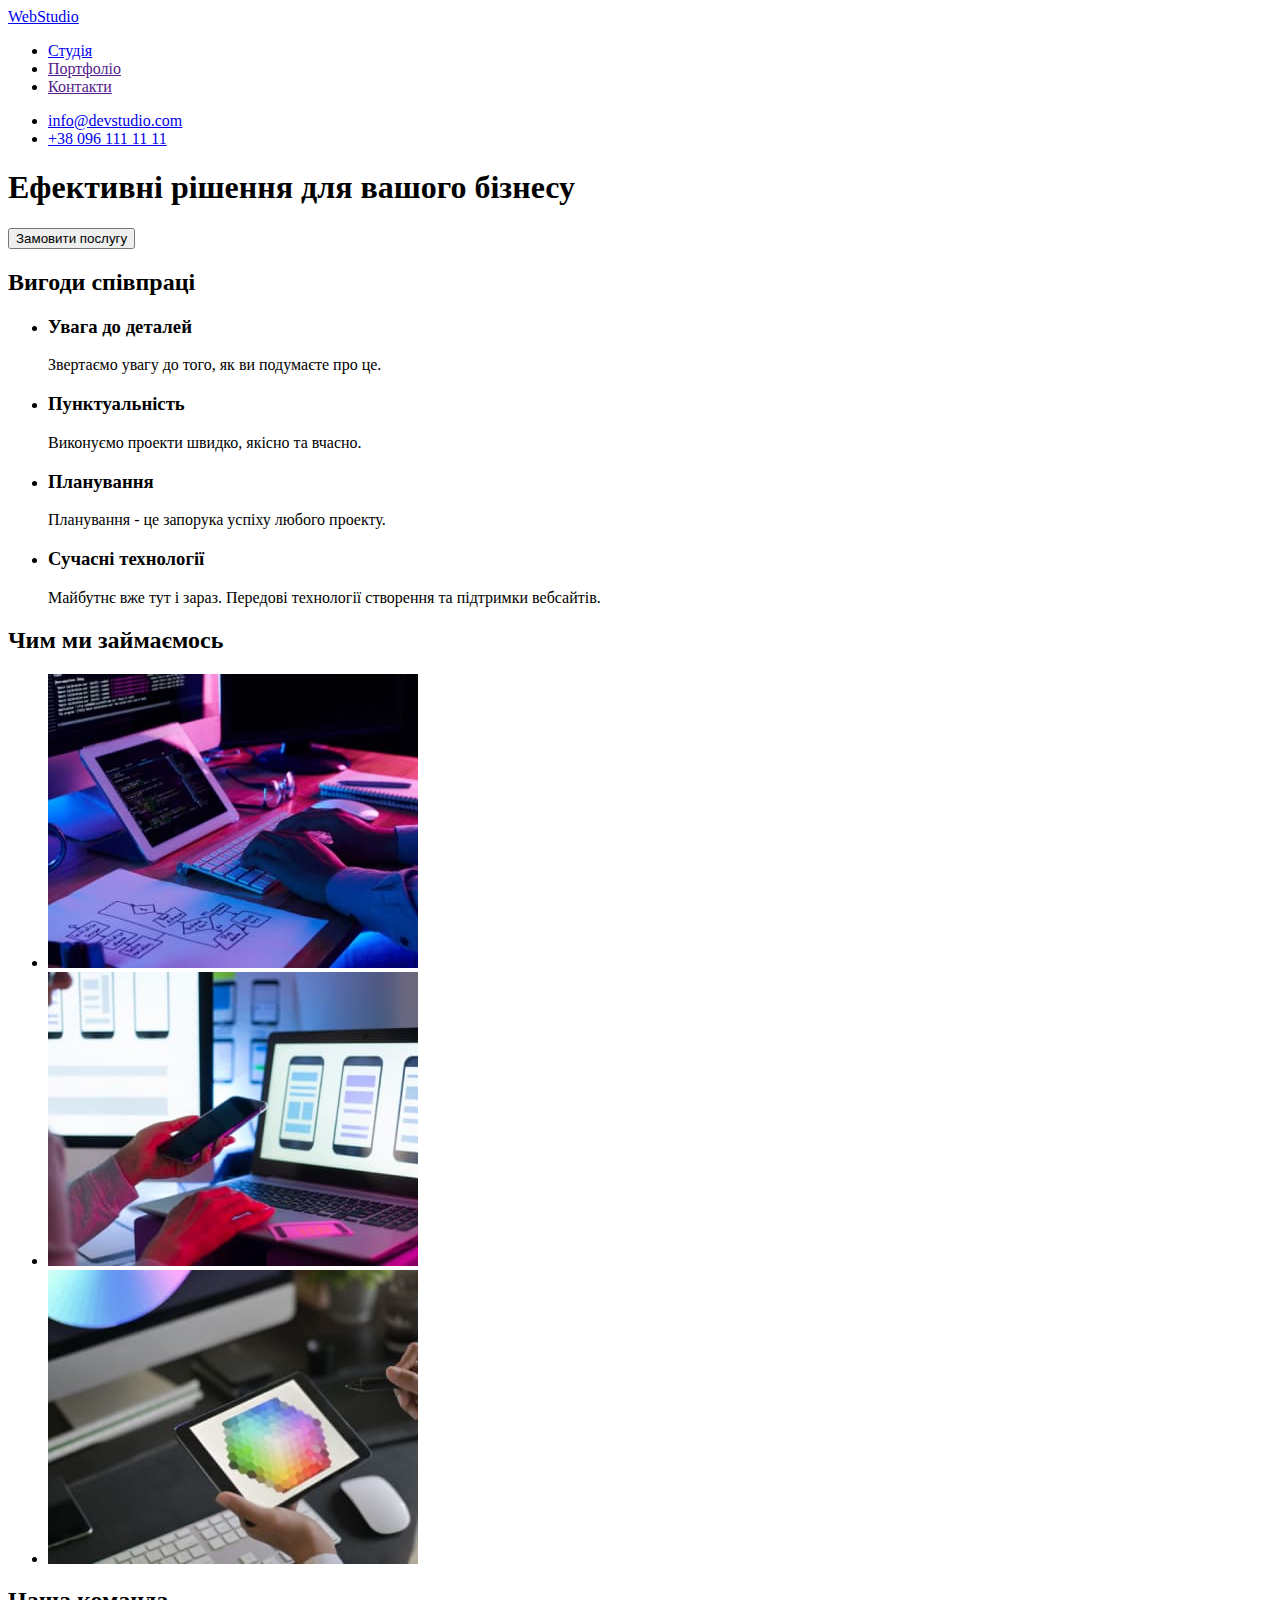
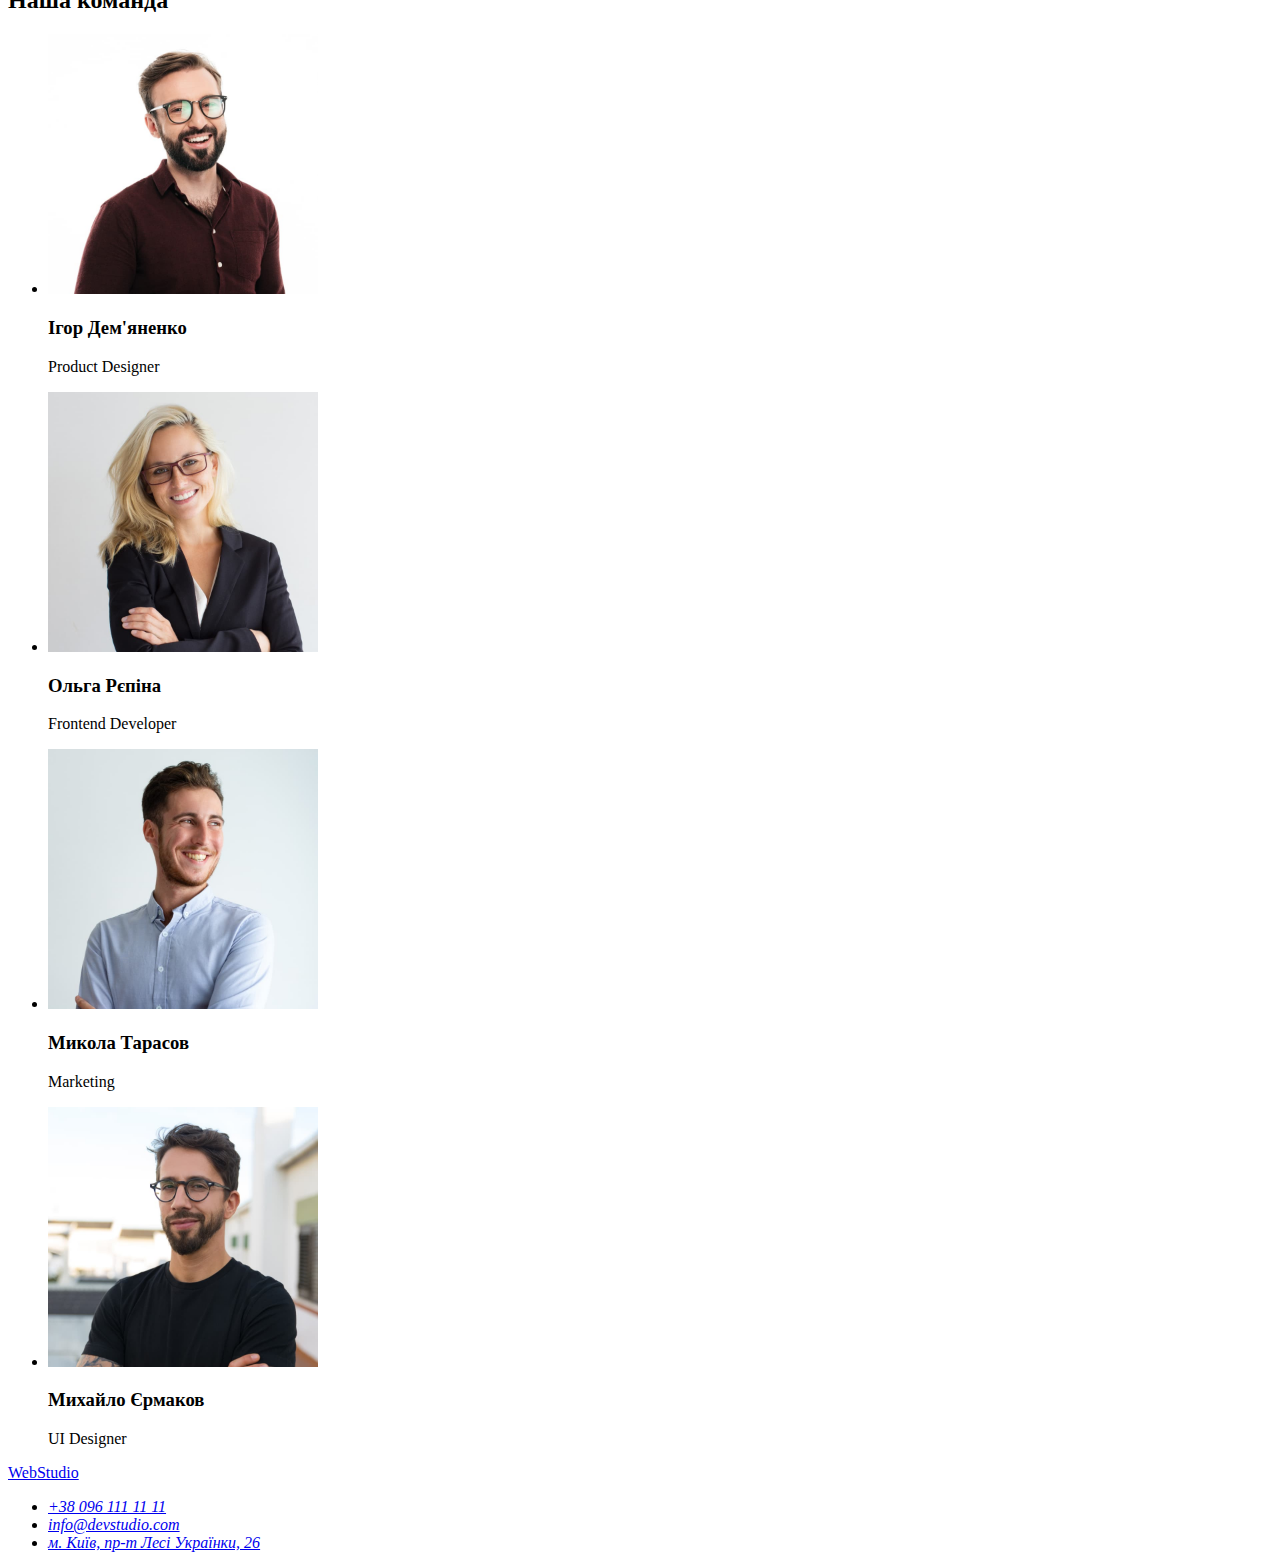
==== index.html @ 6945f39a "add files from hw 1" ====
<!DOCTYPE html>
<html lang="uk">
  <head>
    <meta charset="UTF-8" />
    <meta http-equiv="X-UA-Compatible" content="IE=edge" />
    <meta name="viewport" content="width=device-width, initial-scale=1.0" />
    <title>WebStudio</title>
  </head>
  <body>
    <!--HEADER-->

    <header>
      <a href="./index.html"><span class="logo">Web</span>Studio</a>
      <nav class="nav">
        <ul class="menu">
          <li><a href="./index.html">Студія</a></li>
          <li><a href="">Портфоліо</a></li>
          <li><a href="">Контакти</a></li>
        </ul>
      </nav>

      <ul class="menu-contact">
        <li><a href="mailto:info@devstudio.com">info@devstudio.com</a></li>
        <li><a href="tel:+380961111111">+38 096 111 11 11</a></li>
      </ul>
    </header>

    <!--MAIN-->

    <main>
      <section class="hero">
        <h1 class="hero-title">Ефективні рішення для вашого бізнесу</h1>
        <button type="button">Замовити послугу</button>
      </section>

      <section class="advantages">
        <h2>Вигоди співпраці</h2>
        <ul class="advantages-box">
          <li>
            <h3 class="advantages-title">Увага до деталей</h3>
            <p>Звертаємо увагу до того, як ви подумаєте про це.</p>
          </li>
          <li>
            <h3 class="advantages-title">Пунктуальність</h3>
            <p>Виконуємо проекти швидко, якісно та вчасно.</p>
          </li>
          <li>
            <h3 class="advantages-title">Планування</h3>
            <p>Планування - це запорука успіху любого проекту.</p>
          </li>
          <li>
            <h3 class="advantages-title">Сучасні технології</h3>
            <p>Майбутнє вже тут і зараз. Передові технології створення та підтримки вебсайтів.</p>
          </li>
        </ul>
      </section>

      <section class="activity">
        <h2>Чим ми займаємось</h2>
        <ul class="activity-box">
          <li class="activity-img">
            <img src="./images/box_1.jpg" width="370" alt="процес набору на клавіатурі" />
          </li>
          <li class="activity-img">
            <img src="./images/box_2.jpg" width="370" alt="жінка з телефоном в руках" />
          </li>
          <li class="activity-img">
            <img src="./images/box_3.jpg" width="370" alt="мужчина з планшетом в руках" />
          </li>
        </ul>
      </section>

      <section class="team">
        <h2>Наша команда</h2>
        <ul class="team-box">
          <li class="team-user">
            <img src="./images/worker_1.jpg" width="270" alt="Ігор Дем'яненко" />
            <h3>Ігор Дем'яненко</h3>
            <p>Product Designer</p>
          </li>
          <li class="team-user">
            <img src="./images/worker_2.jpg" width="270" alt="Ольга Рєпіна" />
            <h3>Ольга Рєпіна</h3>
            <p>Frontend Developer</p>
          </li>
          <li class="team-user">
            <img src="./images/worker_3.jpg" width="270" alt="Микола Тарасов" />
            <h3>Микола Тарасов</h3>
            <p>Marketing</p>
          </li>
          <li class="team-user">
            <img src="./images/worker_4.jpg" width="270" alt="Михайло Єрмаков" />
            <h3>Михайло Єрмаков</h3>
            <p>UI Designer</p>
          </li>
        </ul>
      </section>
    </main>

    <!--FOOTER-->

    <footer class="footer">
      <a href="./index.html"><span class="logo">Web</span>Studio</a>
      <address class="address">
        <ul class="menu-contact">
          <li><a href="tel:+380961111111">+38 096 111 11 11</a></li>
          <li><a href="mailto:info@devstudio.com">info@devstudio.com</a></li>
          <li>
            <a href="https://goo.gl/maps/t5h1bYYrPLiD9W939" target="_blank"
              >м. Київ, пр-т Лесі Українки, 26</a
            >
          </li>
        </ul>
      </address>
    </footer>
  </body>
</html>
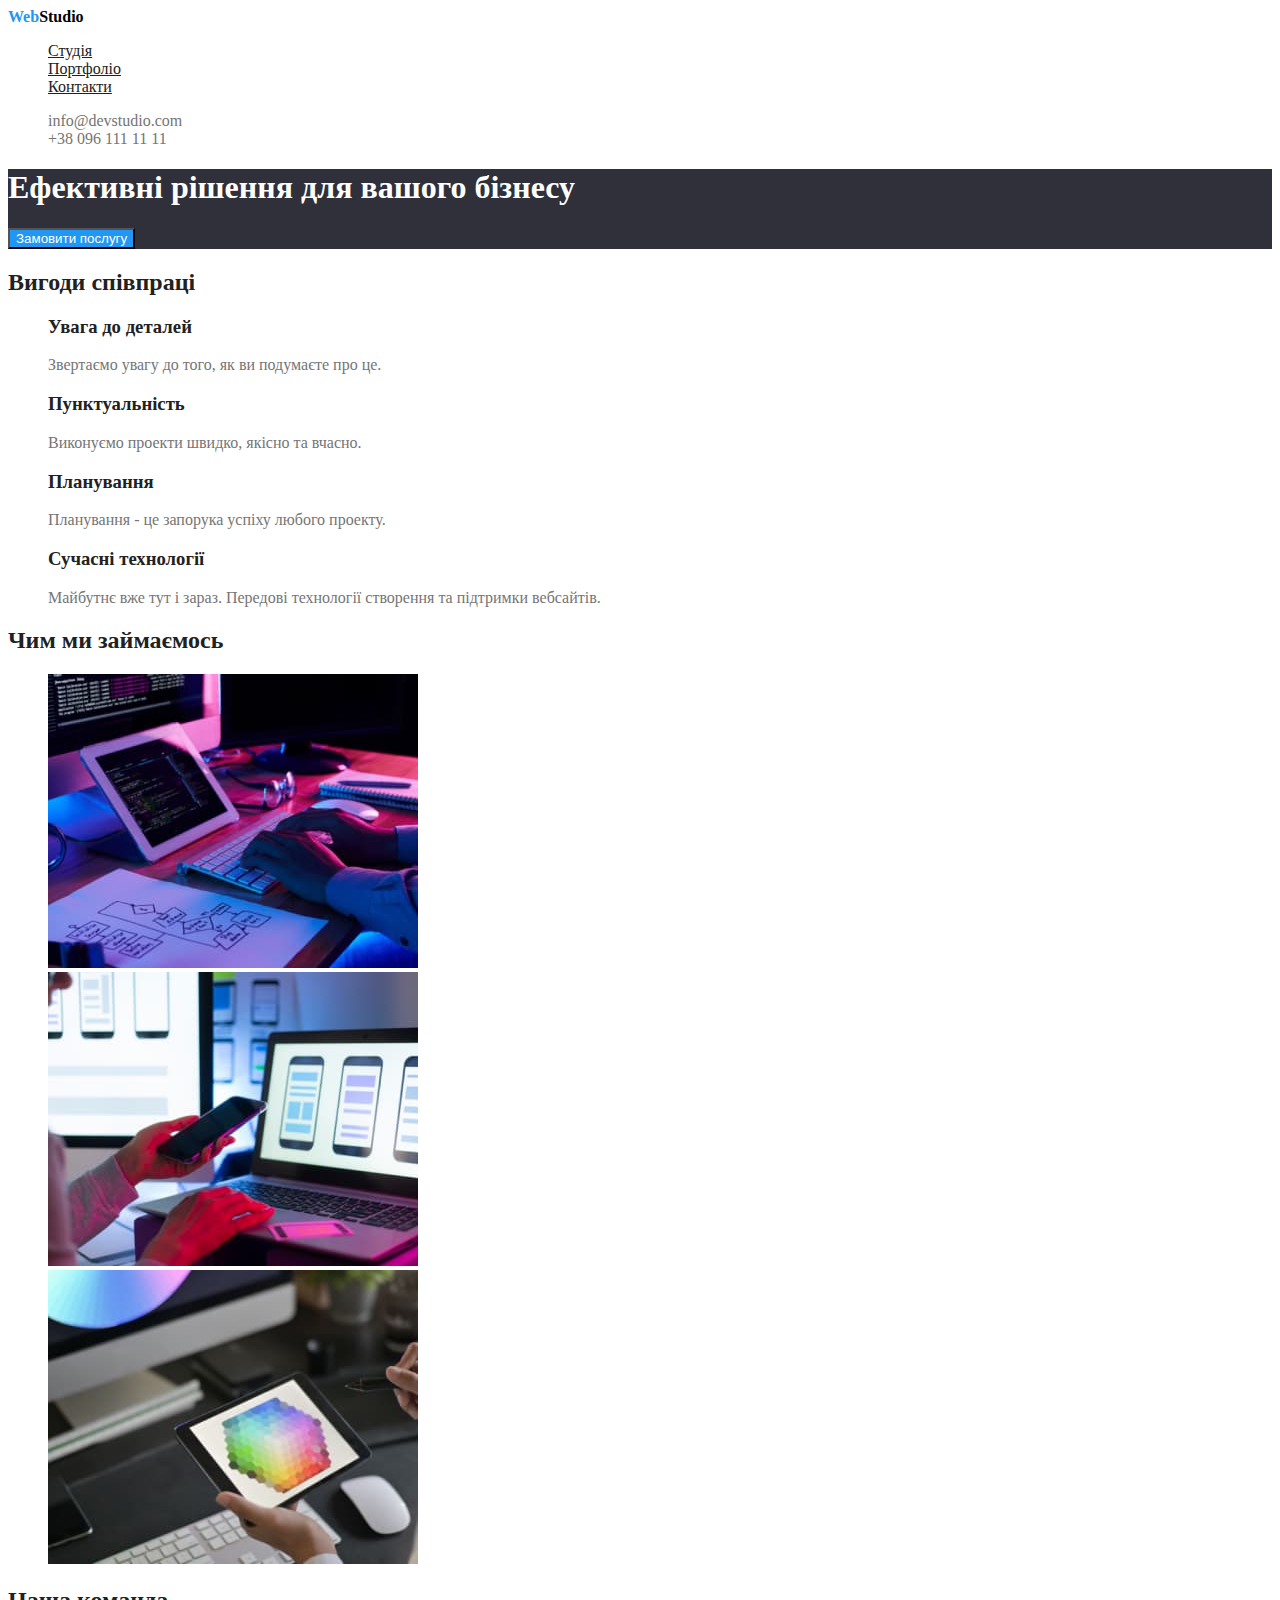
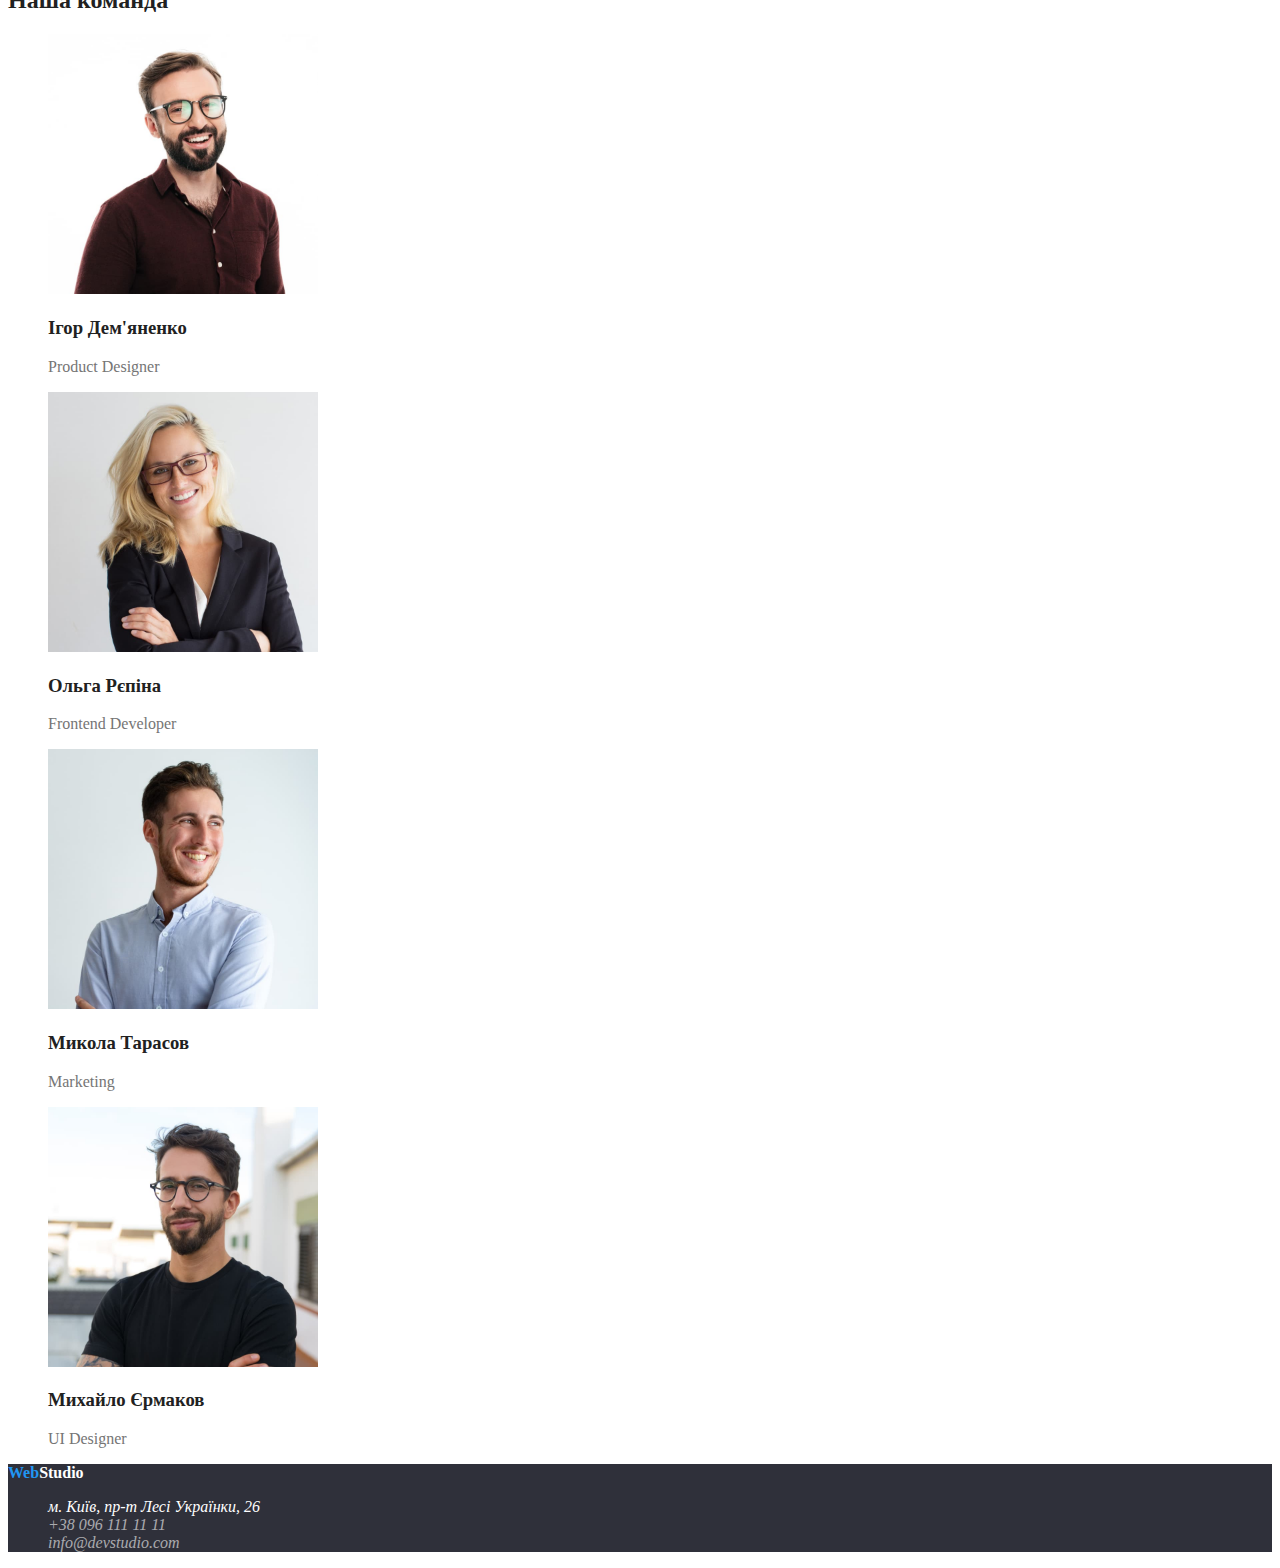
==== commit ba151089: "added color style" ====
--- a/index.html
+++ b/index.html
@@ -4,13 +4,14 @@
     <meta charset="UTF-8" />
     <meta http-equiv="X-UA-Compatible" content="IE=edge" />
     <meta name="viewport" content="width=device-width, initial-scale=1.0" />
+    <link rel="stylesheet" href="./style.css">
     <title>WebStudio</title>
   </head>
   <body>
     <!--HEADER-->
 
     <header>
-      <a href="./index.html"><span class="logo">Web</span>Studio</a>
+      <a href="./index.html" class="logo"><span >Web</span>Studio</a>
       <nav class="nav">
         <ul class="menu">
           <li><a href="./index.html">Студія</a></li>
@@ -30,7 +31,7 @@
     <main>
       <section class="hero">
         <h1 class="hero-title">Ефективні рішення для вашого бізнесу</h1>
-        <button type="button">Замовити послугу</button>
+        <button class="btn" type="button">Замовити послугу</button>
       </section>
 
       <section class="advantages">
@@ -100,16 +101,16 @@
     <!--FOOTER-->
 
     <footer class="footer">
-      <a href="./index.html"><span class="logo">Web</span>Studio</a>
+      <a href="./index.html" class="logo"><span >Web</span>Studio</a>
       <address class="address">
         <ul class="menu-contact">
-          <li><a href="tel:+380961111111">+38 096 111 11 11</a></li>
-          <li><a href="mailto:info@devstudio.com">info@devstudio.com</a></li>
-          <li>
-            <a href="https://goo.gl/maps/t5h1bYYrPLiD9W939" target="_blank"
-              >м. Київ, пр-т Лесі Українки, 26</a
-            >
+          <li class="map">
+            <a href="https://goo.gl/maps/t5h1bYYrPLiD9W939" target="_blank">
+              м. Київ, пр-т Лесі Українки, 26</a>
           </li>
+          <li class="footer-item"><a href="tel:+380961111111">+38 096 111 11 11</a></li>
+          <li class="footer-item"><a href="mailto:info@devstudio.com">info@devstudio.com</a></li>
+          
         </ul>
       </address>
     </footer>
--- a/style.css
+++ b/style.css
@@ -0,0 +1,95 @@
+/* basic color parameters */
+
+:root{
+    --primary-text-color: #757575;
+    --title-text-color: #212121;
+    --accent-color: #2196F3;
+    --footer-bg-color: #2F303A;
+    --main-color: #FFFFFF;
+    --secondary-bg-color: #F5F4FA;
+    --trans-text-color: rgba(255, 255, 255, 60%);
+    --logo-color: #000000;
+}
+
+/* main parameters */
+body{
+    background-color: var(--main-color);
+    color: var(--primary-text-color);
+}
+h2, h3, h4{
+    color: var(--title-text-color);
+}
+li{
+    list-style: none;
+}
+
+/* header */
+
+.logo{
+    color: var(--logo-color);
+    text-decoration: none;
+    font-weight: bold;
+}
+
+.logo>span{
+    color: var(--accent-color);
+}
+
+.menu a{
+    color: var(--title-text-color);
+    
+}
+
+.menu a:hover,
+.menu-contact a:hover {
+    color: var(--accent-color);
+}
+
+.menu-contact a{
+    color: var(--primary-text-color);
+    text-decoration: none;
+}
+
+
+/* Hero section */
+
+.hero{
+    background-color: var(--footer-bg-color);
+    color: var(--main-color)
+}
+.btn{
+    background-color: var(--accent-color);
+    color: var(--main-color);
+}
+
+
+/* Advantages section */
+
+
+
+/* Activity */
+
+
+
+
+/* Team */
+
+
+
+
+/* Footer */
+.footer{
+    background-color: var(--footer-bg-color);
+    
+}
+.footer>.logo{
+    color: var(--main-color);
+}
+.map a{
+    color: var(--main-color);
+}
+
+.menu-contact .footer-item a{
+    color: var(--trans-text-color);
+   
+}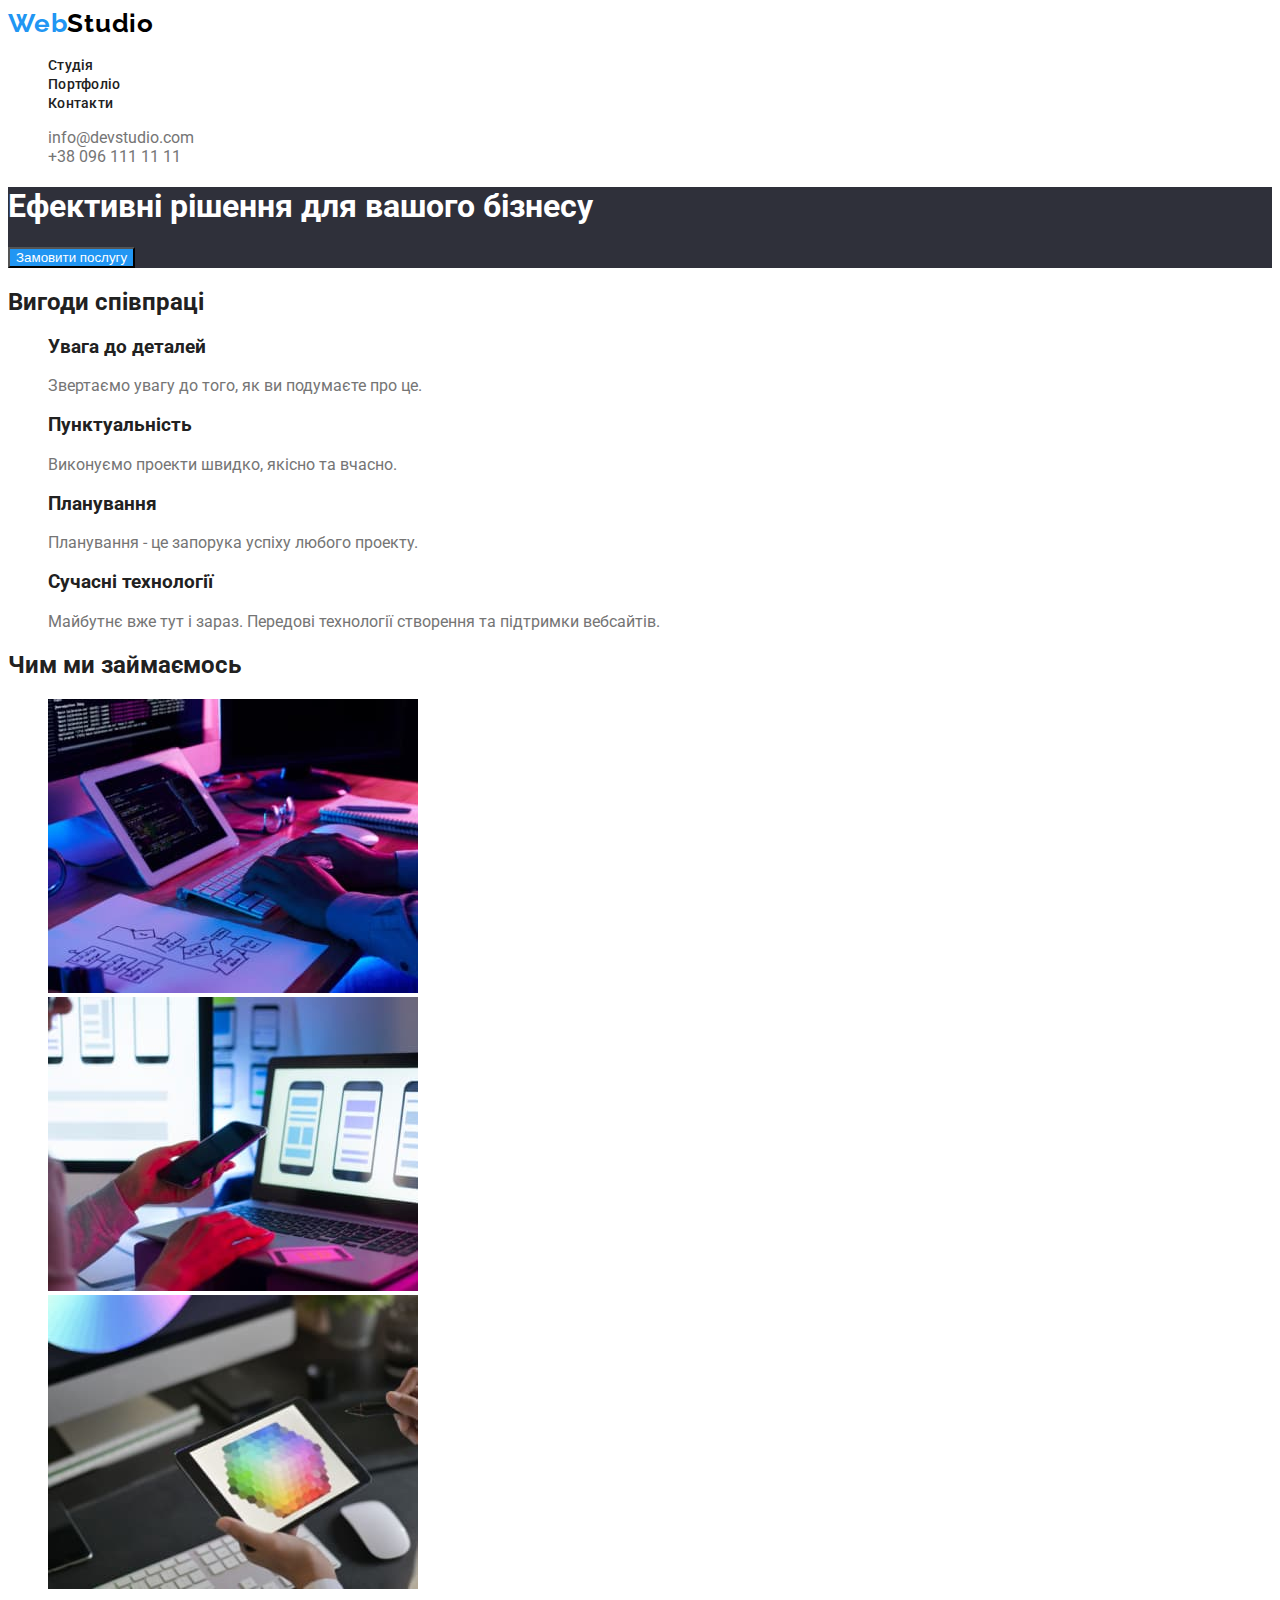
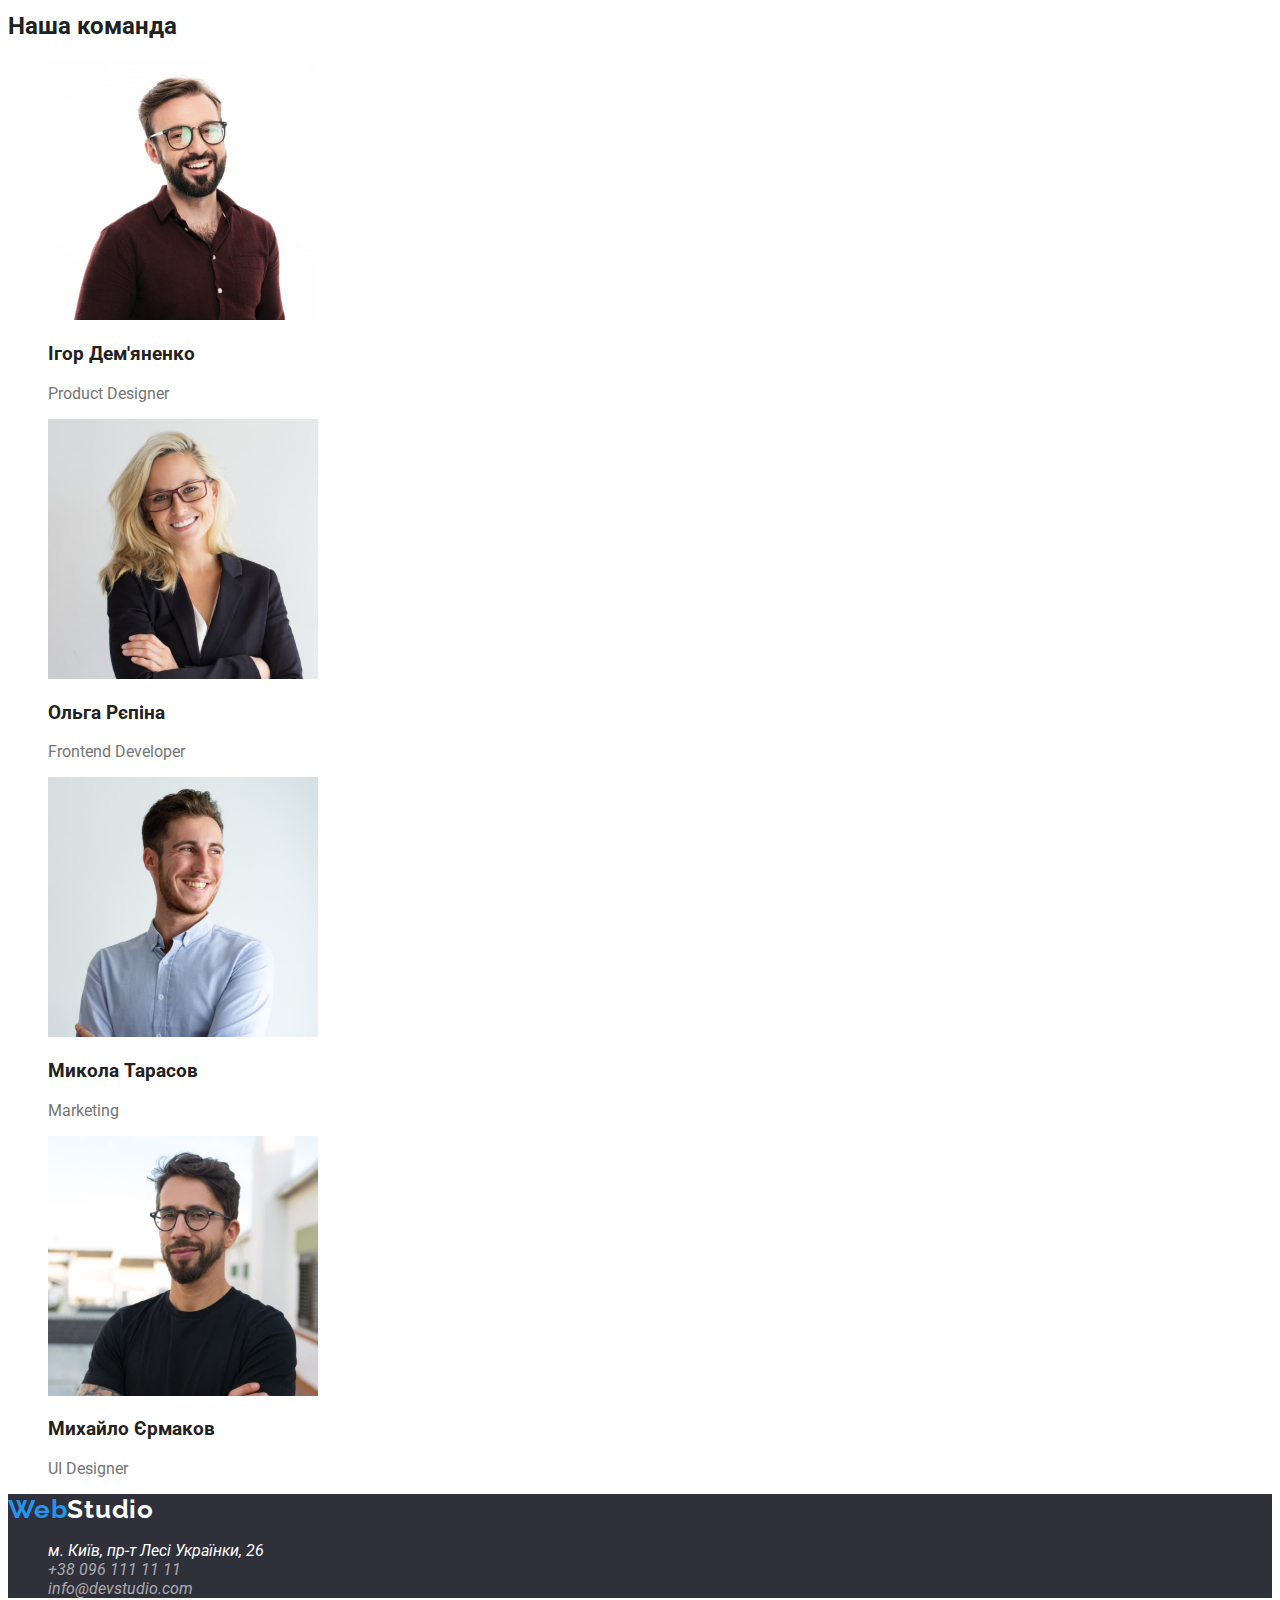
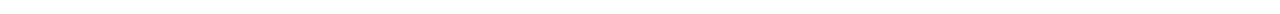
==== commit 2288e583: "added font style to footer" ====
--- a/index.html
+++ b/index.html
@@ -4,6 +4,10 @@
     <meta charset="UTF-8" />
     <meta http-equiv="X-UA-Compatible" content="IE=edge" />
     <meta name="viewport" content="width=device-width, initial-scale=1.0" />
+    
+    <link rel="preconnect" href="https://fonts.googleapis.com">
+    <link rel="preconnect" href="https://fonts.gstatic.com" crossorigin>
+    <link href="https://fonts.googleapis.com/css2?family=Raleway:wght@700&family=Roboto:wght@400;500;700;900&display=swap" rel="stylesheet"> 
     <link rel="stylesheet" href="./style.css">
     <title>WebStudio</title>
   </head>
--- a/style.css
+++ b/style.css
@@ -15,6 +15,7 @@
 body{
     background-color: var(--main-color);
     color: var(--primary-text-color);
+    font-family: 'Roboto', sans-serif;
 }
 h2, h3, h4{
     color: var(--title-text-color);
@@ -28,7 +29,12 @@
 .logo{
     color: var(--logo-color);
     text-decoration: none;
-    font-weight: bold;
+    font-family: 'Raleway', sans-serif;
+    font-style: normal;
+        font-weight: 700;
+        font-size: 26px;
+        line-height: 31px;
+        letter-spacing: 0.03em;
 }
 
 .logo>span{
@@ -37,7 +43,12 @@
 
 .menu a{
     color: var(--title-text-color);
-    
+    text-decoration: none;
+    font-style: normal;
+    font-weight: 500;
+    font-size: 14px;
+    line-height: 16px;
+    letter-spacing: 0.02em;
 }
 
 .menu a:hover,
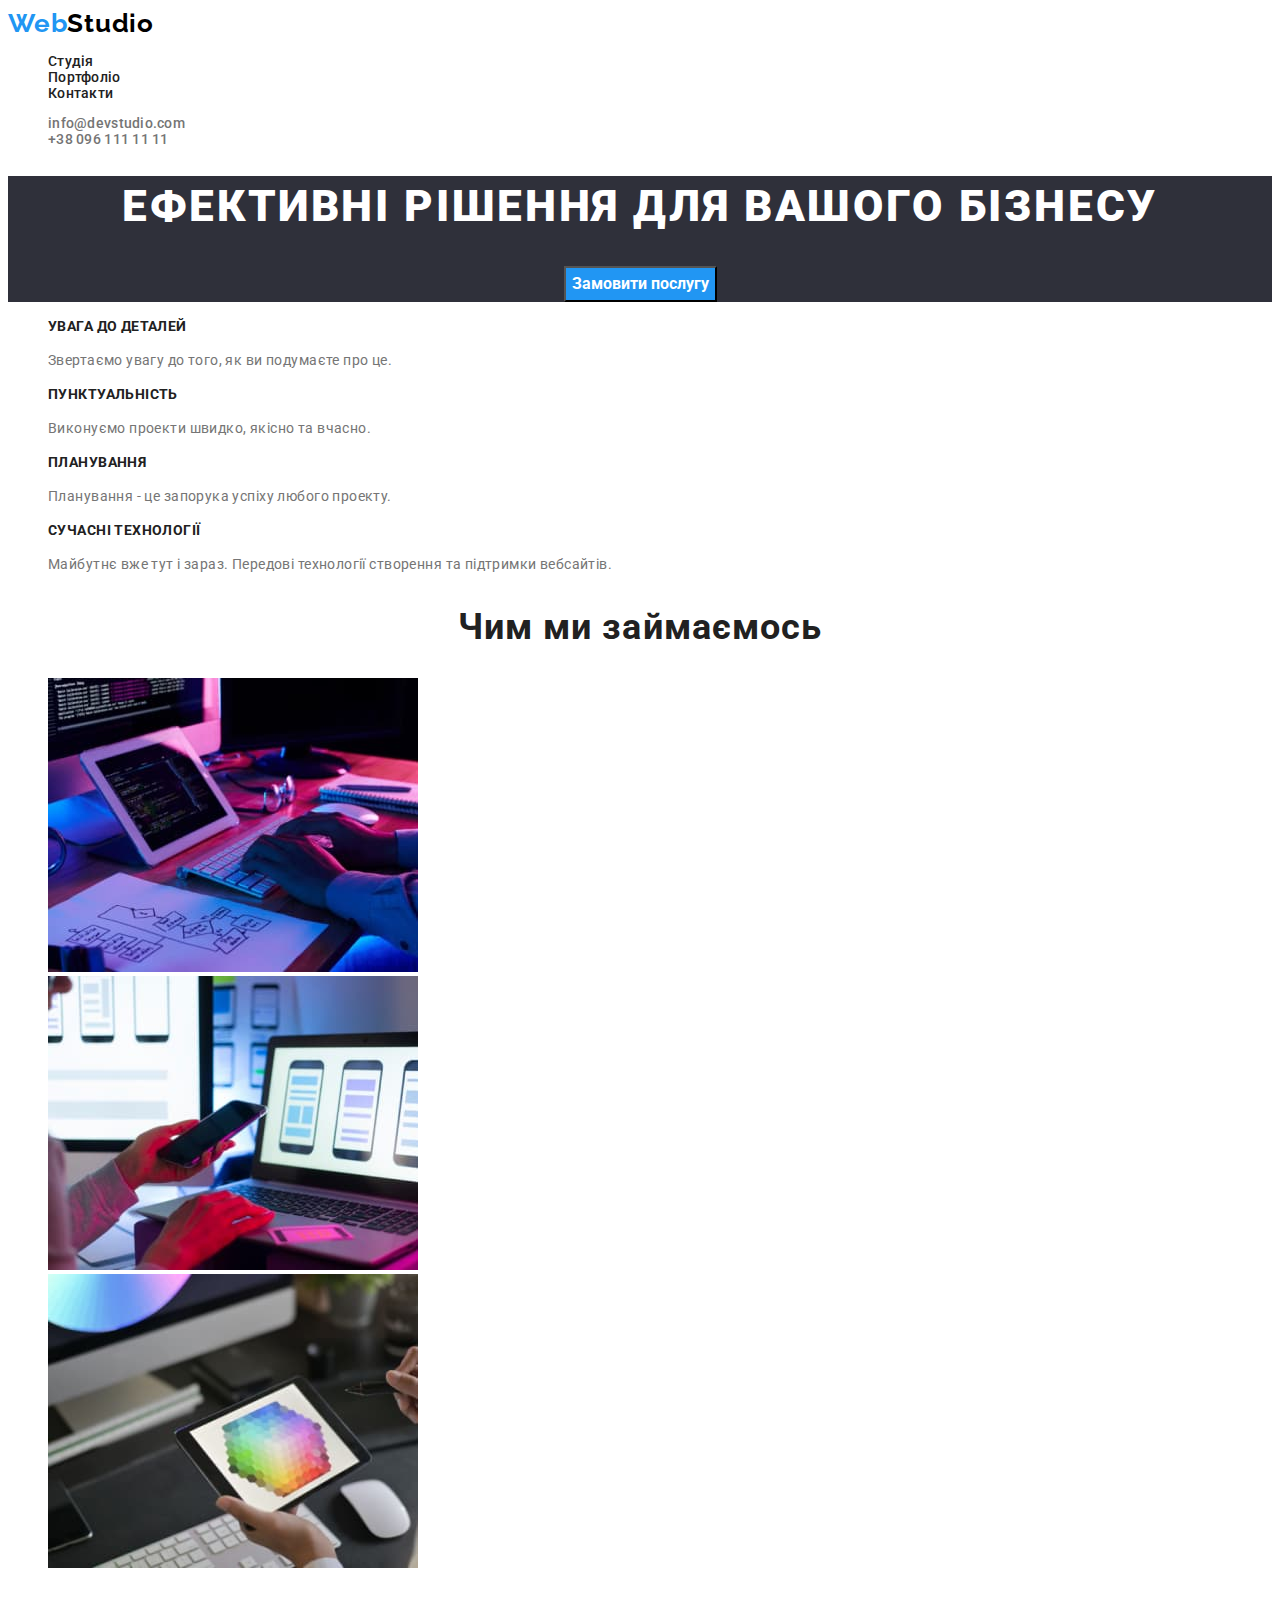
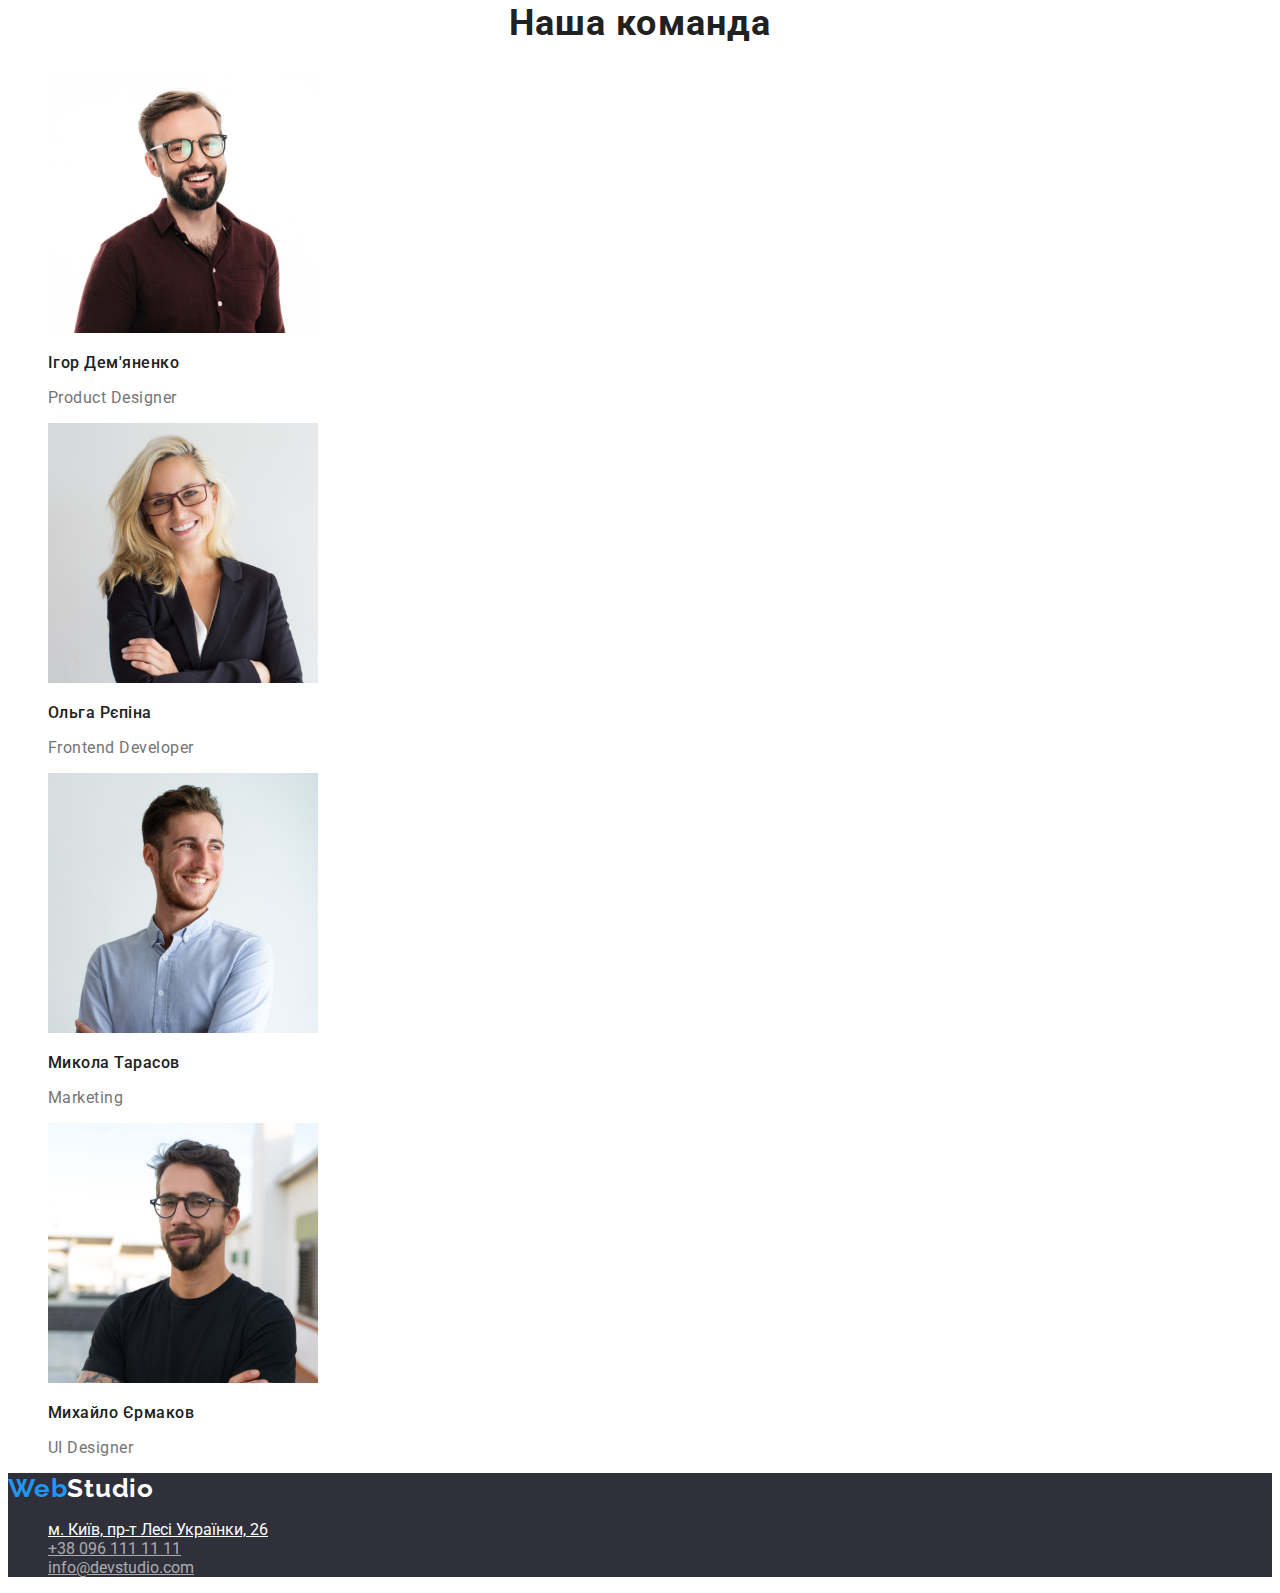
==== commit 7c3646bc: "created porfolio page and added fond & color styles" ====
--- a/index.html
+++ b/index.html
@@ -8,7 +8,7 @@
     <link rel="preconnect" href="https://fonts.googleapis.com">
     <link rel="preconnect" href="https://fonts.gstatic.com" crossorigin>
     <link href="https://fonts.googleapis.com/css2?family=Raleway:wght@700&family=Roboto:wght@400;500;700;900&display=swap" rel="stylesheet"> 
-    <link rel="stylesheet" href="./style.css">
+    <link rel="stylesheet" href="./css/style.css">
     <title>WebStudio</title>
   </head>
   <body>
@@ -19,7 +19,7 @@
       <nav class="nav">
         <ul class="menu">
           <li><a href="./index.html">Студія</a></li>
-          <li><a href="">Портфоліо</a></li>
+          <li><a href="./portfolio.html">Портфоліо</a></li>
           <li><a href="">Контакти</a></li>
         </ul>
       </nav>
@@ -38,8 +38,9 @@
         <button class="btn" type="button">Замовити послугу</button>
       </section>
 
+
       <section class="advantages">
-        <h2>Вигоди співпраці</h2>
+        <h2 class="ad-title">Вигоди співпраці</h2>
         <ul class="advantages-box">
           <li>
             <h3 class="advantages-title">Увага до деталей</h3>
@@ -60,41 +61,43 @@
         </ul>
       </section>
 
+
       <section class="activity">
-        <h2>Чим ми займаємось</h2>
+        <h2 class="activity-title">Чим ми займаємось</h2>
         <ul class="activity-box">
           <li class="activity-img">
-            <img src="./images/box_1.jpg" width="370" alt="процес набору на клавіатурі" />
+            <img src="./images/box_1.jpg" width="370" height="auto" alt="процес набору на клавіатурі" />
           </li>
           <li class="activity-img">
-            <img src="./images/box_2.jpg" width="370" alt="жінка з телефоном в руках" />
+            <img src="./images/box_2.jpg" width="370" height="auto" alt="жінка з телефоном в руках" />
           </li>
           <li class="activity-img">
-            <img src="./images/box_3.jpg" width="370" alt="мужчина з планшетом в руках" />
+            <img src="./images/box_3.jpg" width="370" height="auto" alt="мужчина з планшетом в руках" />
           </li>
         </ul>
       </section>
+
 
       <section class="team">
         <h2>Наша команда</h2>
         <ul class="team-box">
           <li class="team-user">
-            <img src="./images/worker_1.jpg" width="270" alt="Ігор Дем'яненко" />
+            <img src="./images/worker_1.jpg" width="270" height="auto" alt="Ігор Дем'яненко" />
             <h3>Ігор Дем'яненко</h3>
             <p>Product Designer</p>
           </li>
           <li class="team-user">
-            <img src="./images/worker_2.jpg" width="270" alt="Ольга Рєпіна" />
+            <img src="./images/worker_2.jpg" width="270" height="auto" alt="Ольга Рєпіна" />
             <h3>Ольга Рєпіна</h3>
             <p>Frontend Developer</p>
           </li>
           <li class="team-user">
-            <img src="./images/worker_3.jpg" width="270" alt="Микола Тарасов" />
+            <img src="./images/worker_3.jpg" width="270" height="auto" alt="Микола Тарасов" />
             <h3>Микола Тарасов</h3>
             <p>Marketing</p>
           </li>
           <li class="team-user">
-            <img src="./images/worker_4.jpg" width="270" alt="Михайло Єрмаков" />
+            <img src="./images/worker_4.jpg" width="270" height="auto" alt="Михайло Єрмаков" />
             <h3>Михайло Єрмаков</h3>
             <p>UI Designer</p>
           </li>
@@ -102,19 +105,19 @@
       </section>
     </main>
 
+
     <!--FOOTER-->
 
     <footer class="footer">
       <a href="./index.html" class="logo"><span >Web</span>Studio</a>
       <address class="address">
-        <ul class="menu-contact">
+        <ul class="footer-menu-contact">
           <li class="map">
             <a href="https://goo.gl/maps/t5h1bYYrPLiD9W939" target="_blank">
               м. Київ, пр-т Лесі Українки, 26</a>
           </li>
-          <li class="footer-item"><a href="tel:+380961111111">+38 096 111 11 11</a></li>
-          <li class="footer-item"><a href="mailto:info@devstudio.com">info@devstudio.com</a></li>
-          
+          <li class="footer-item"><a class="footer-link" href="tel:+380961111111">+38 096 111 11 11</a></li>
+          <li class="footer-item"><a class="footer-link" href="mailto:info@devstudio.com">info@devstudio.com</a></li>
         </ul>
       </address>
     </footer>
--- a/css/style.css
+++ b/css/style.css
@@ -0,0 +1,217 @@
+/* basic color parameters */
+
+:root{
+    --primary-text-color: #757575;
+    --title-text-color: #212121;
+    --accent-color: #2196F3;
+    --footer-bg-color: #2F303A;
+    --main-color: #FFFFFF;
+    --secondary-bg-color: #F5F4FA;
+    --trans-text-color: rgba(255, 255, 255, 60%);
+    --logo-color: #000000;
+}
+
+/* main parameters */
+body{
+    background-color: var(--main-color);
+    color: var(--primary-text-color);
+    font-family: 'Roboto', sans-serif;
+    font-style: normal;
+}
+h2, h3, h4{
+    color: var(--title-text-color);
+}
+h2{
+        font-weight: 700;
+        font-size: 36px;
+        line-height: 42px;
+        text-align: center;
+        letter-spacing: 0.03em;
+}
+
+h3{
+    font-weight: 500;
+    font-size: 16px;
+    line-height: 19px;
+    letter-spacing: 0.03em;
+}
+
+li{
+    list-style: none;
+}
+
+header{
+    font-weight: 500;
+    font-size: 14px;
+    line-height: 16px;
+    letter-spacing: 0.02em;
+}
+
+/* header */
+
+.logo{
+    color: var(--logo-color);
+    text-decoration: none;
+    font-family: 'Raleway', sans-serif;
+    font-weight: 700;
+    font-size: 26px;
+    line-height: 31px;
+    letter-spacing: 0.03em;
+}
+
+.logo>span{
+    color: var(--accent-color);
+}
+
+.menu a{
+    color: var(--title-text-color);
+    text-decoration: none;
+    
+}
+
+.menu a:hover,
+.menu a:focus,
+.menu-contact a:hover,
+.menu-contact a:focus,
+.footer-item:hover,
+.footer-item:focus {
+    color: var(--accent-color);
+}
+
+.menu-contact a{
+    color: var(--primary-text-color);
+    text-decoration: none;
+    
+}
+
+
+/* Hero section */
+
+.hero{
+    background-color: var(--footer-bg-color);
+    color: var(--main-color);
+    text-align: center;
+}
+.hero-title{
+    font-weight: 900;
+    font-size: 44px;
+    line-height: 60px;
+    letter-spacing: 0.06em;
+    text-transform: uppercase;
+}
+.btn{
+    background-color: var(--accent-color);
+    color: var(--main-color);
+    font-family: 'Roboto';
+    font-style: normal;
+    font-weight: 700;
+    font-size: 16px;
+    line-height: 30px;
+    cursor: pointer;
+}
+
+
+/* Advantages section */
+.ad-title{
+    display: none;
+}
+
+.advantages-title{
+    font-weight: 700;
+    font-size: 14px;
+    line-height: 16px;
+    letter-spacing: 0.03em;
+    text-transform: uppercase;
+}
+
+.advantages-box p{
+    font-weight: 400;
+    font-size: 14px;
+    line-height: 24px;
+    letter-spacing: 0.03em;
+}
+
+/* Activity */
+
+
+
+
+/* Team */
+.team-user p{
+    font-weight: 400;
+        font-size: 16px;
+        line-height: 19px;
+        letter-spacing: 0.03em;
+}
+
+
+
+/* Footer */
+.footer{
+    background-color: var(--footer-bg-color);
+    font-style: normal;
+}
+address{
+    font-style: normal;
+}
+
+.footer>.logo{
+    color: var(--main-color);
+}
+.map a{
+    color: var(--main-color);
+}
+
+.footer-menu-contact .footer-item a{
+    color: var(--trans-text-color);
+}
+.map a:hover,
+.footer-item a:hover,
+.map a:focus,
+.footer-item a:focus{
+    color: var(--accent-color);
+}
+
+
+/* Page 2 - Portfolio */
+
+.section-title{
+    display: none;
+}
+
+.section-btn{
+    background-color: var(--secondary-bg-color);
+    color: var(--title-text-color);
+    font-style: normal;
+    font-weight: 500;
+    font-size: 16px;
+    line-height: 26px;
+    letter-spacing: 0.03em;
+    cursor: pointer;
+}
+
+.section-btn:hover,
+.section-btn:focus{
+    background-color: var(--accent-color);
+    color: var(--main-color)
+}
+
+.portfolio-items{
+    cursor: pointer;
+}
+
+.portfolio-items h2{
+    font-weight: 700;
+    font-size: 18px;
+    line-height: 36px;
+    letter-spacing: 0.06em;
+    text-align: left;
+}
+
+.portfolio-items p{
+    font-weight: 400;
+    font-size: 16px;
+    line-height: 30px;
+    letter-spacing: 0.03em;
+    
+}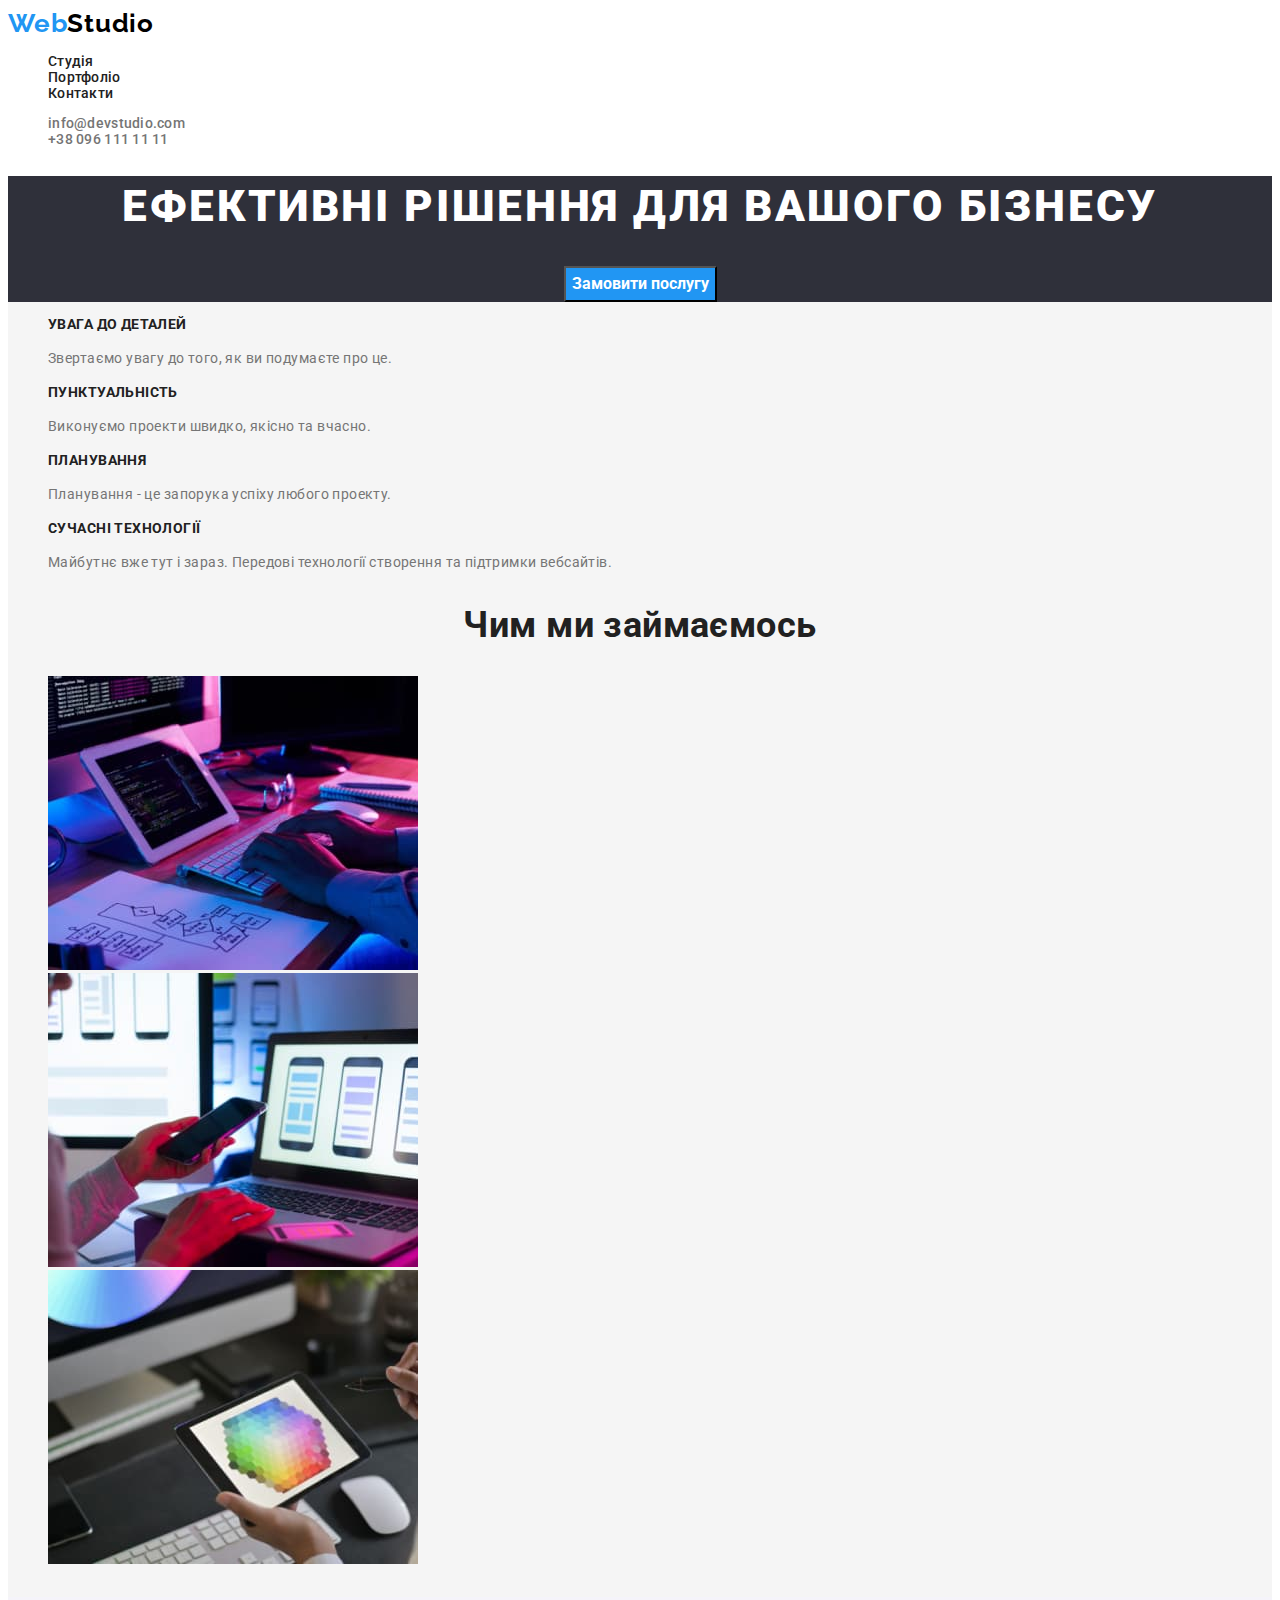
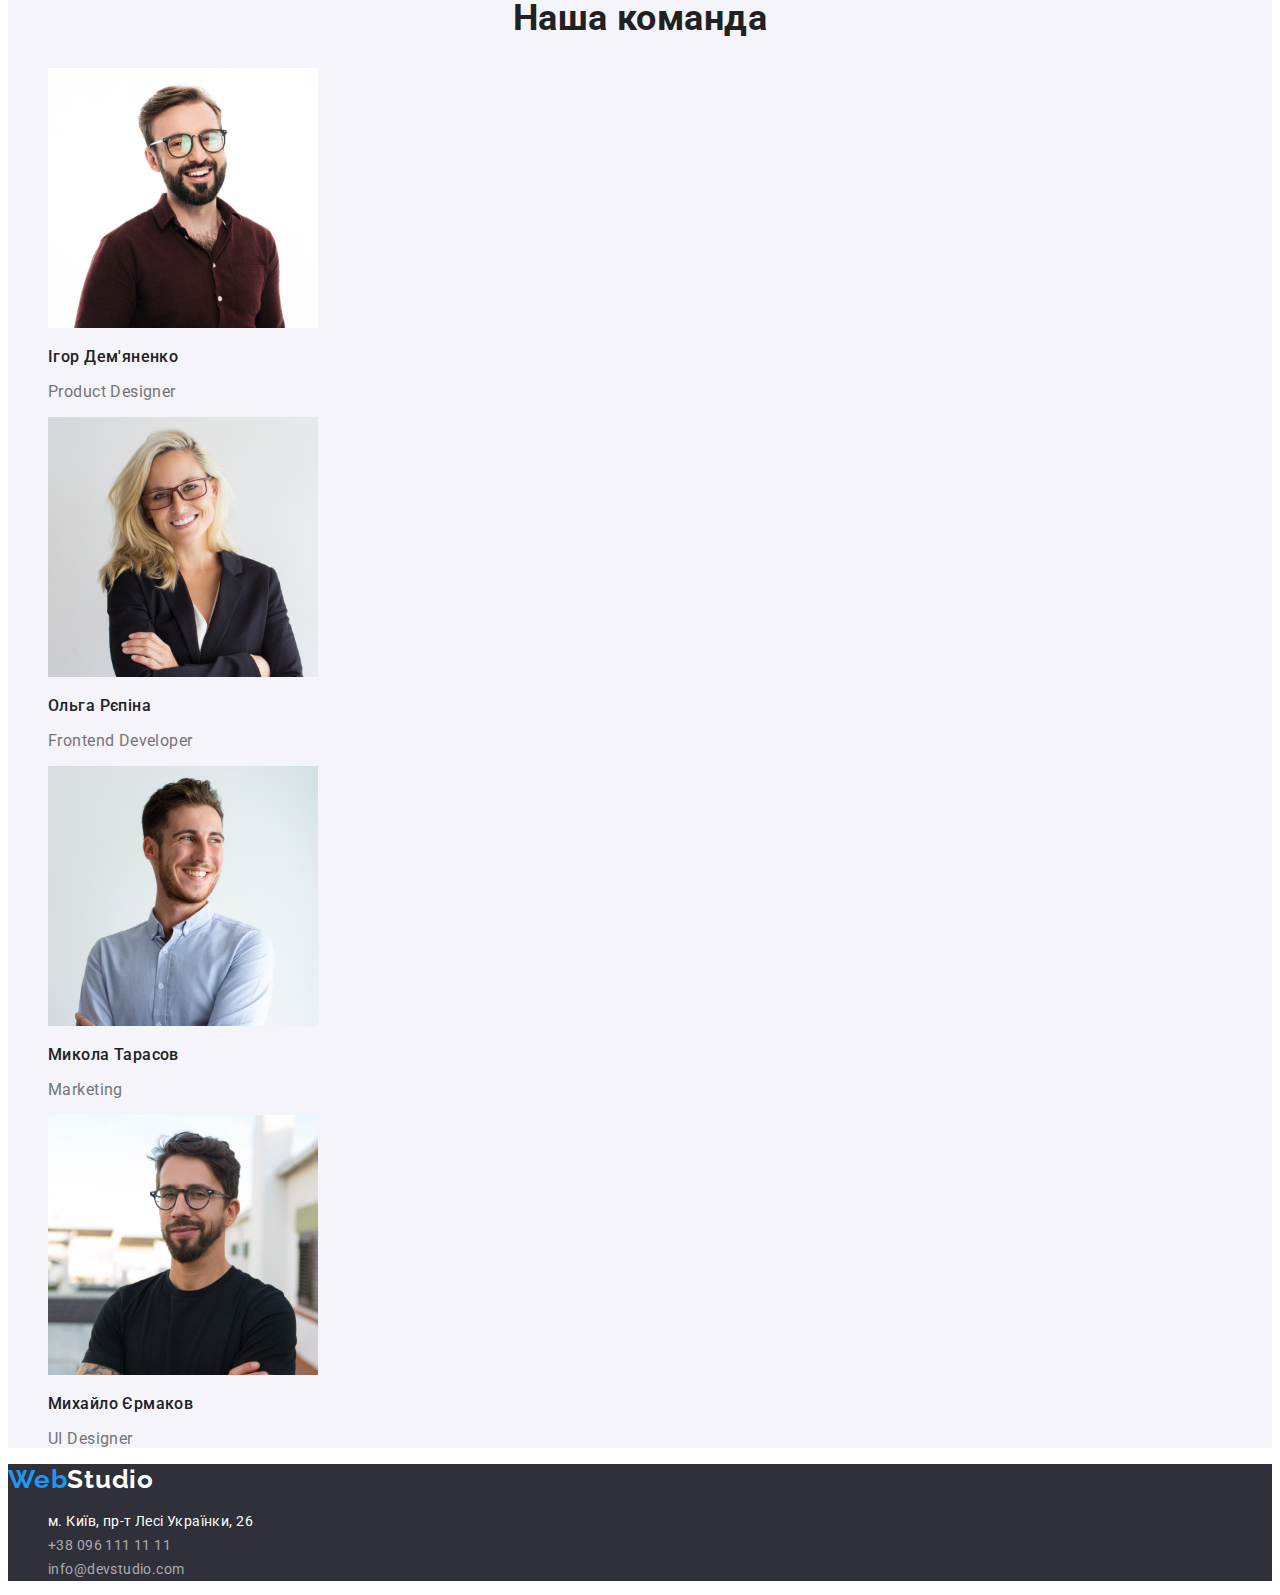
==== commit 4b6a2c85: "correction of mistakes" ====
--- a/index.html
+++ b/index.html
@@ -4,120 +4,124 @@
     <meta charset="UTF-8" />
     <meta http-equiv="X-UA-Compatible" content="IE=edge" />
     <meta name="viewport" content="width=device-width, initial-scale=1.0" />
-    
-    <link rel="preconnect" href="https://fonts.googleapis.com">
-    <link rel="preconnect" href="https://fonts.gstatic.com" crossorigin>
-    <link href="https://fonts.googleapis.com/css2?family=Raleway:wght@700&family=Roboto:wght@400;500;700;900&display=swap" rel="stylesheet"> 
-    <link rel="stylesheet" href="./css/style.css">
+
+    <link rel="preconnect" href="https://fonts.googleapis.com" />
+    <link rel="preconnect" href="https://fonts.gstatic.com" crossorigin />
+    <link
+      href="https://fonts.googleapis.com/css2?family=Raleway:wght@700&family=Roboto:wght@400;500;700;900&display=swap"
+      rel="stylesheet"
+    />
+    <link rel="stylesheet" href="./css/style.css" />
     <title>WebStudio</title>
   </head>
   <body>
     <!--HEADER-->
 
     <header>
-      <a href="./index.html" class="logo"><span >Web</span>Studio</a>
+      <a href="./index.html" class="logo"><span>Web</span>Studio</a>
       <nav class="nav">
         <ul class="menu">
-          <li><a href="./index.html">Студія</a></li>
-          <li><a href="./portfolio.html">Портфоліо</a></li>
-          <li><a href="">Контакти</a></li>
-        </ul>
+          <li><a class="menu-link title accent" href="./index.html">Студія</a></li>
+          <li><a class="menu-link title accent" href="./portfolio.html">Портфоліо</a></li>
+          <li><a class="menu-link title accent" href="">Контакти</a></li>
+        </ul> 
       </nav>
 
       <ul class="menu-contact">
-        <li><a href="mailto:info@devstudio.com">info@devstudio.com</a></li>
-        <li><a href="tel:+380961111111">+38 096 111 11 11</a></li>
+        <li><a class="menu-link primary accent" href="mailto:info@devstudio.com">info@devstudio.com</a></li>
+        <li><a class="menu-link primary accent" href="tel:+380961111111">+38 096 111 11 11</a></li>
       </ul>
     </header>
 
     <!--MAIN-->
 
-    <main>
+    <main class="main">
       <section class="hero">
         <h1 class="hero-title">Ефективні рішення для вашого бізнесу</h1>
         <button class="btn" type="button">Замовити послугу</button>
       </section>
-
 
       <section class="advantages">
         <h2 class="ad-title">Вигоди співпраці</h2>
         <ul class="advantages-box">
           <li>
             <h3 class="advantages-title">Увага до деталей</h3>
-            <p>Звертаємо увагу до того, як ви подумаєте про це.</p>
+            <p class="advantage-item">Звертаємо увагу до того, як ви подумаєте про це.</p>
           </li>
           <li>
             <h3 class="advantages-title">Пунктуальність</h3>
-            <p>Виконуємо проекти швидко, якісно та вчасно.</p>
+            <p class="advantage-item">Виконуємо проекти швидко, якісно та вчасно.</p>
           </li>
           <li>
             <h3 class="advantages-title">Планування</h3>
-            <p>Планування - це запорука успіху любого проекту.</p>
+            <p class="advantage-item">Планування - це запорука успіху любого проекту.</p>
           </li>
           <li>
             <h3 class="advantages-title">Сучасні технології</h3>
-            <p>Майбутнє вже тут і зараз. Передові технології створення та підтримки вебсайтів.</p>
+            <p class="advantage-item">Майбутнє вже тут і зараз. Передові технології створення та підтримки вебсайтів.</p>
           </li>
         </ul>
       </section>
-
 
       <section class="activity">
         <h2 class="activity-title">Чим ми займаємось</h2>
         <ul class="activity-box">
           <li class="activity-img">
-            <img src="./images/box_1.jpg" width="370" height="auto" alt="процес набору на клавіатурі" />
+            <img src="./images/box_1.jpg" width="370" alt="процес набору на клавіатурі" />
           </li>
           <li class="activity-img">
-            <img src="./images/box_2.jpg" width="370" height="auto" alt="жінка з телефоном в руках" />
+            <img src="./images/box_2.jpg" width="370" alt="жінка з телефоном в руках" />
           </li>
           <li class="activity-img">
-            <img src="./images/box_3.jpg" width="370" height="auto" alt="мужчина з планшетом в руках" />
+            <img src="./images/box_3.jpg" width="370" alt="мужчина з планшетом в руках" />
           </li>
         </ul>
       </section>
-
 
       <section class="team">
         <h2>Наша команда</h2>
         <ul class="team-box">
           <li class="team-user">
-            <img src="./images/worker_1.jpg" width="270" height="auto" alt="Ігор Дем'яненко" />
+            <img src="./images/worker_1.jpg" width="270" alt="Ігор Дем'яненко" />
             <h3>Ігор Дем'яненко</h3>
-            <p>Product Designer</p>
+            <p class="user">Product Designer</p>
           </li>
           <li class="team-user">
-            <img src="./images/worker_2.jpg" width="270" height="auto" alt="Ольга Рєпіна" />
+            <img src="./images/worker_2.jpg" width="270" alt="Ольга Рєпіна" />
             <h3>Ольга Рєпіна</h3>
-            <p>Frontend Developer</p>
+            <p class="user">Frontend Developer</p>
           </li>
           <li class="team-user">
-            <img src="./images/worker_3.jpg" width="270" height="auto" alt="Микола Тарасов" />
+            <img src="./images/worker_3.jpg" width="270" alt="Микола Тарасов" />
             <h3>Микола Тарасов</h3>
-            <p>Marketing</p>
+            <p class="user">Marketing</p>
           </li>
           <li class="team-user">
-            <img src="./images/worker_4.jpg" width="270" height="auto" alt="Михайло Єрмаков" />
+            <img src="./images/worker_4.jpg" width="270" alt="Михайло Єрмаков" />
             <h3>Михайло Єрмаков</h3>
-            <p>UI Designer</p>
+            <p class="user">UI Designer</p>
           </li>
         </ul>
       </section>
     </main>
 
-
     <!--FOOTER-->
 
     <footer class="footer">
-      <a href="./index.html" class="logo"><span >Web</span>Studio</a>
+      <a href="./index.html" class="logo"><span>Web</span>Studio</a>
       <address class="address">
         <ul class="footer-menu-contact">
-          <li class="map">
-            <a href="https://goo.gl/maps/t5h1bYYrPLiD9W939" target="_blank">
-              м. Київ, пр-т Лесі Українки, 26</a>
+          <li>
+            <a class="map-link accent" href="https://goo.gl/maps/t5h1bYYrPLiD9W939" target="_blank">
+              м. Київ, пр-т Лесі Українки, 26</a
+            >
           </li>
-          <li class="footer-item"><a class="footer-link" href="tel:+380961111111">+38 096 111 11 11</a></li>
-          <li class="footer-item"><a class="footer-link" href="mailto:info@devstudio.com">info@devstudio.com</a></li>
+          <li class="footer-item">
+            <a class="footer-link accent" href="tel:+380961111111">+38 096 111 11 11</a>
+          </li>
+          <li class="footer-item">
+            <a class="footer-link accent" href="mailto:info@devstudio.com">info@devstudio.com</a>
+          </li>
         </ul>
       </address>
     </footer>
--- a/css/style.css
+++ b/css/style.css
@@ -7,16 +7,28 @@
     --footer-bg-color: #2F303A;
     --main-color: #FFFFFF;
     --secondary-bg-color: #F5F4FA;
-    --trans-text-color: rgba(255, 255, 255, 60%);
+    --background: #F5F5F5;
+    --trans-text-color: rgba(255, 255, 255, .6);
     --logo-color: #000000;
+    --border-header:#ECECEC;
 }
 
 /* main parameters */
+.main{
+    background-color: var(--background);
+}
+
+.accent:hover,
+.accent:focus
+{
+    color: var(--accent-color);
+}
 body{
-    background-color: var(--main-color);
+    
     color: var(--primary-text-color);
     font-family: 'Roboto', sans-serif;
-    font-style: normal;
+    font-size: 14px;
+    letter-spacing: 0.03em;
 }
 h2, h3, h4{
     color: var(--title-text-color);
@@ -26,28 +38,27 @@
         font-size: 36px;
         line-height: 42px;
         text-align: center;
-        letter-spacing: 0.03em;
+        
 }
 
 h3{
     font-weight: 500;
     font-size: 16px;
     line-height: 19px;
-    letter-spacing: 0.03em;
+    
 }
 
 li{
     list-style: none;
 }
-
-header{
+/* header */
+.menu-link{
     font-weight: 500;
     font-size: 14px;
     line-height: 16px;
     letter-spacing: 0.02em;
-}
-
-/* header */
+    text-decoration: none;
+}
 
 .logo{
     color: var(--logo-color);
@@ -63,27 +74,14 @@
     color: var(--accent-color);
 }
 
-.menu a{
+.title{
     color: var(--title-text-color);
-    text-decoration: none;
-    
-}
-
-.menu a:hover,
-.menu a:focus,
-.menu-contact a:hover,
-.menu-contact a:focus,
-.footer-item:hover,
-.footer-item:focus {
-    color: var(--accent-color);
-}
-
-.menu-contact a{
+    
+}
+
+.primary{
     color: var(--primary-text-color);
-    text-decoration: none;
-    
-}
-
+}
 
 /* Hero section */
 
@@ -120,28 +118,26 @@
     font-weight: 700;
     font-size: 14px;
     line-height: 16px;
-    letter-spacing: 0.03em;
     text-transform: uppercase;
 }
 
-.advantages-box p{
-    font-weight: 400;
-    font-size: 14px;
+.advantage-item{
+    font-weight: 400;
     line-height: 24px;
-    letter-spacing: 0.03em;
+
 }
 
 /* Activity */
 
 
-
-
 /* Team */
-.team-user p{
+.team{
+    background-color: var(--secondary-bg-color);
+}
+.user{
     font-weight: 400;
         font-size: 16px;
         line-height: 19px;
-        letter-spacing: 0.03em;
 }
 
 
@@ -150,6 +146,9 @@
 .footer{
     background-color: var(--footer-bg-color);
     font-style: normal;
+    font-weight: 400;
+    line-height: 24px;
+    
 }
 address{
     font-style: normal;
@@ -158,18 +157,15 @@
 .footer>.logo{
     color: var(--main-color);
 }
-.map a{
-    color: var(--main-color);
-}
-
-.footer-menu-contact .footer-item a{
+.map-link{
+    color: var(--main-color);
+    text-decoration: none;
+
+}
+
+.footer-link{
     color: var(--trans-text-color);
-}
-.map a:hover,
-.footer-item a:hover,
-.map a:focus,
-.footer-item a:focus{
-    color: var(--accent-color);
+    text-decoration: none;
 }
 
 
@@ -186,7 +182,6 @@
     font-weight: 500;
     font-size: 16px;
     line-height: 26px;
-    letter-spacing: 0.03em;
     cursor: pointer;
 }
 
@@ -200,7 +195,7 @@
     cursor: pointer;
 }
 
-.portfolio-items h2{
+.portfolio-title{
     font-weight: 700;
     font-size: 18px;
     line-height: 36px;
@@ -208,10 +203,9 @@
     text-align: left;
 }
 
-.portfolio-items p{
+.category{
     font-weight: 400;
     font-size: 16px;
     line-height: 30px;
-    letter-spacing: 0.03em;
     
 }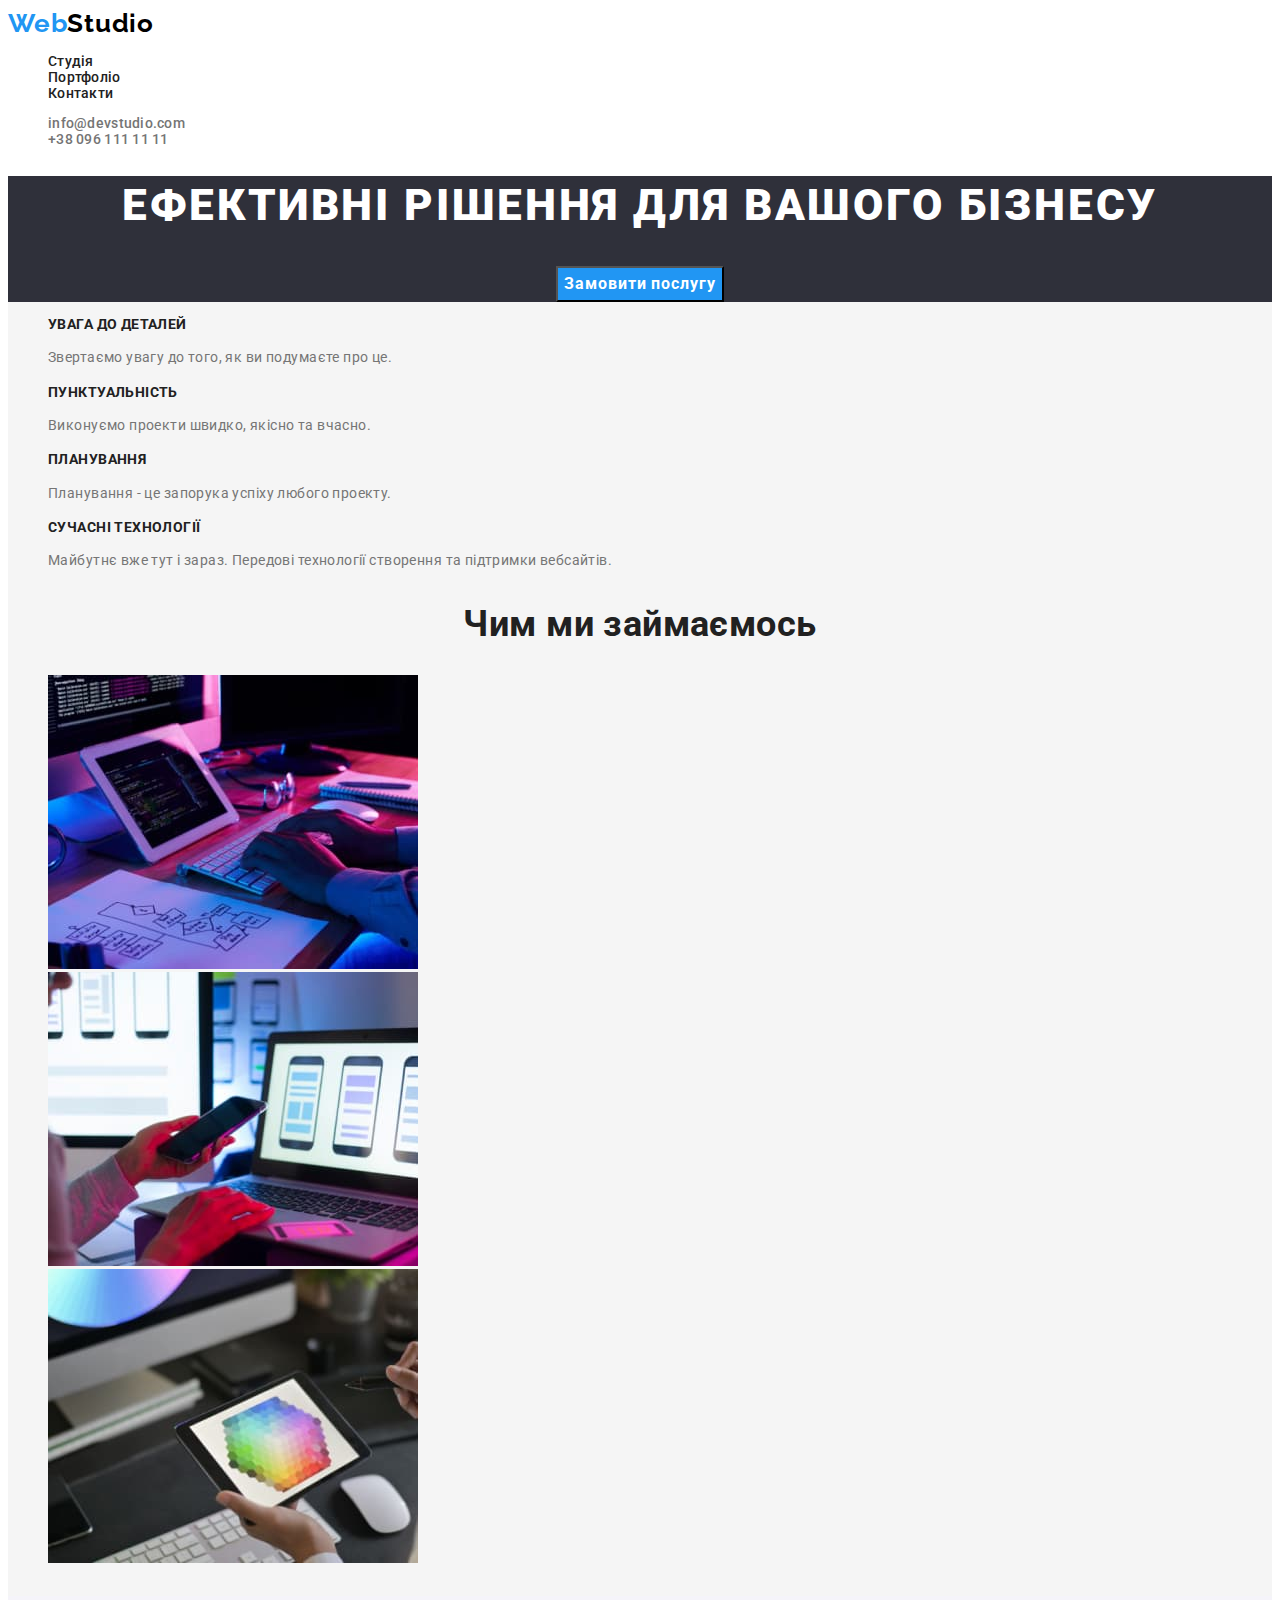
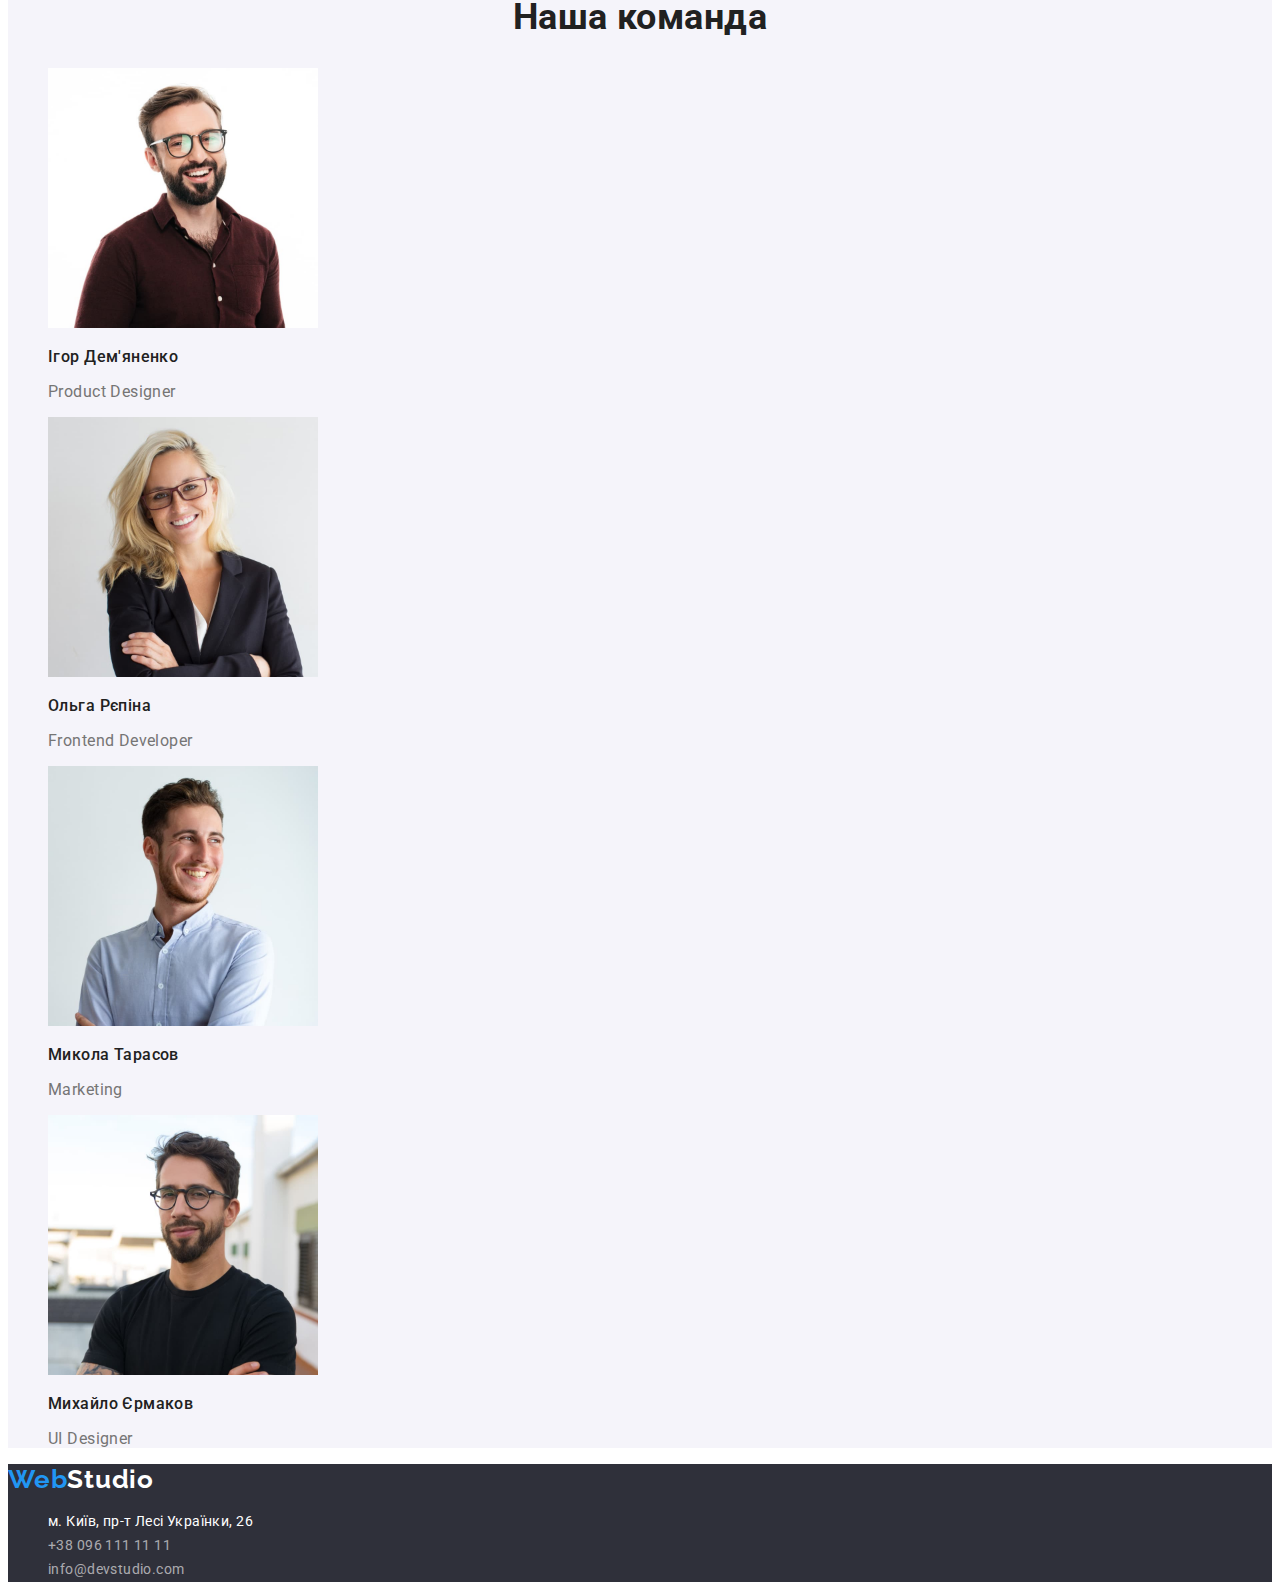
==== commit 2e884379: "added hidden style, adjusted fonts" ====
--- a/index.html
+++ b/index.html
@@ -42,7 +42,7 @@
       </section>
 
       <section class="advantages">
-        <h2 class="ad-title">Вигоди співпраці</h2>
+        <h2 class="visually-hidden">Вигоди співпраці</h2>
         <ul class="advantages-box">
           <li>
             <h3 class="advantages-title">Увага до деталей</h3>
--- a/css/style.css
+++ b/css/style.css
@@ -51,6 +51,20 @@
 li{
     list-style: none;
 }
+
+.visually-hidden{
+    position: absolute;
+    width: 1px;
+    height: 1px;
+    margin: -1px;
+    padding: 0;
+    border: 0;
+
+    white-space: nowrap;
+    clip-path: inset(100%);
+    clip: rect(0 0 0 0);
+    overflow: hidden;
+}
 /* header */
 .menu-link{
     font-weight: 500;
@@ -87,13 +101,13 @@
 
 .hero{
     background-color: var(--footer-bg-color);
-    color: var(--main-color);
     text-align: center;
 }
 .hero-title{
+    color: var(--main-color);
     font-weight: 900;
     font-size: 44px;
-    line-height: 60px;
+    line-height: 1.36;
     letter-spacing: 0.06em;
     text-transform: uppercase;
 }
@@ -101,10 +115,10 @@
     background-color: var(--accent-color);
     color: var(--main-color);
     font-family: 'Roboto';
-    font-style: normal;
-    font-weight: 700;
-    font-size: 16px;
-    line-height: 30px;
+    font-weight: 700;
+    font-size: 16px;
+    line-height: 1.87;
+    letter-spacing: 0.06em;
     cursor: pointer;
 }
 
@@ -117,13 +131,13 @@
 .advantages-title{
     font-weight: 700;
     font-size: 14px;
-    line-height: 16px;
+    line-height: 1.15;
     text-transform: uppercase;
 }
 
 .advantage-item{
     font-weight: 400;
-    line-height: 24px;
+    line-height: 1.7;
 
 }
 
@@ -137,7 +151,7 @@
 .user{
     font-weight: 400;
         font-size: 16px;
-        line-height: 19px;
+        line-height: 1.2;
 }
 
 
@@ -147,7 +161,7 @@
     background-color: var(--footer-bg-color);
     font-style: normal;
     font-weight: 400;
-    line-height: 24px;
+    line-height: 1.7;
     
 }
 address{
@@ -170,18 +184,15 @@
 
 
 /* Page 2 - Portfolio */
-
-.section-title{
-    display: none;
-}
 
 .section-btn{
     background-color: var(--secondary-bg-color);
     color: var(--title-text-color);
+    font-family: inherit;
     font-style: normal;
     font-weight: 500;
     font-size: 16px;
-    line-height: 26px;
+    line-height: 1.62;
     cursor: pointer;
 }
 
@@ -198,7 +209,7 @@
 .portfolio-title{
     font-weight: 700;
     font-size: 18px;
-    line-height: 36px;
+    line-height: 2.0;
     letter-spacing: 0.06em;
     text-align: left;
 }
@@ -206,6 +217,6 @@
 .category{
     font-weight: 400;
     font-size: 16px;
-    line-height: 30px;
+    line-height: 1.87;
     
 }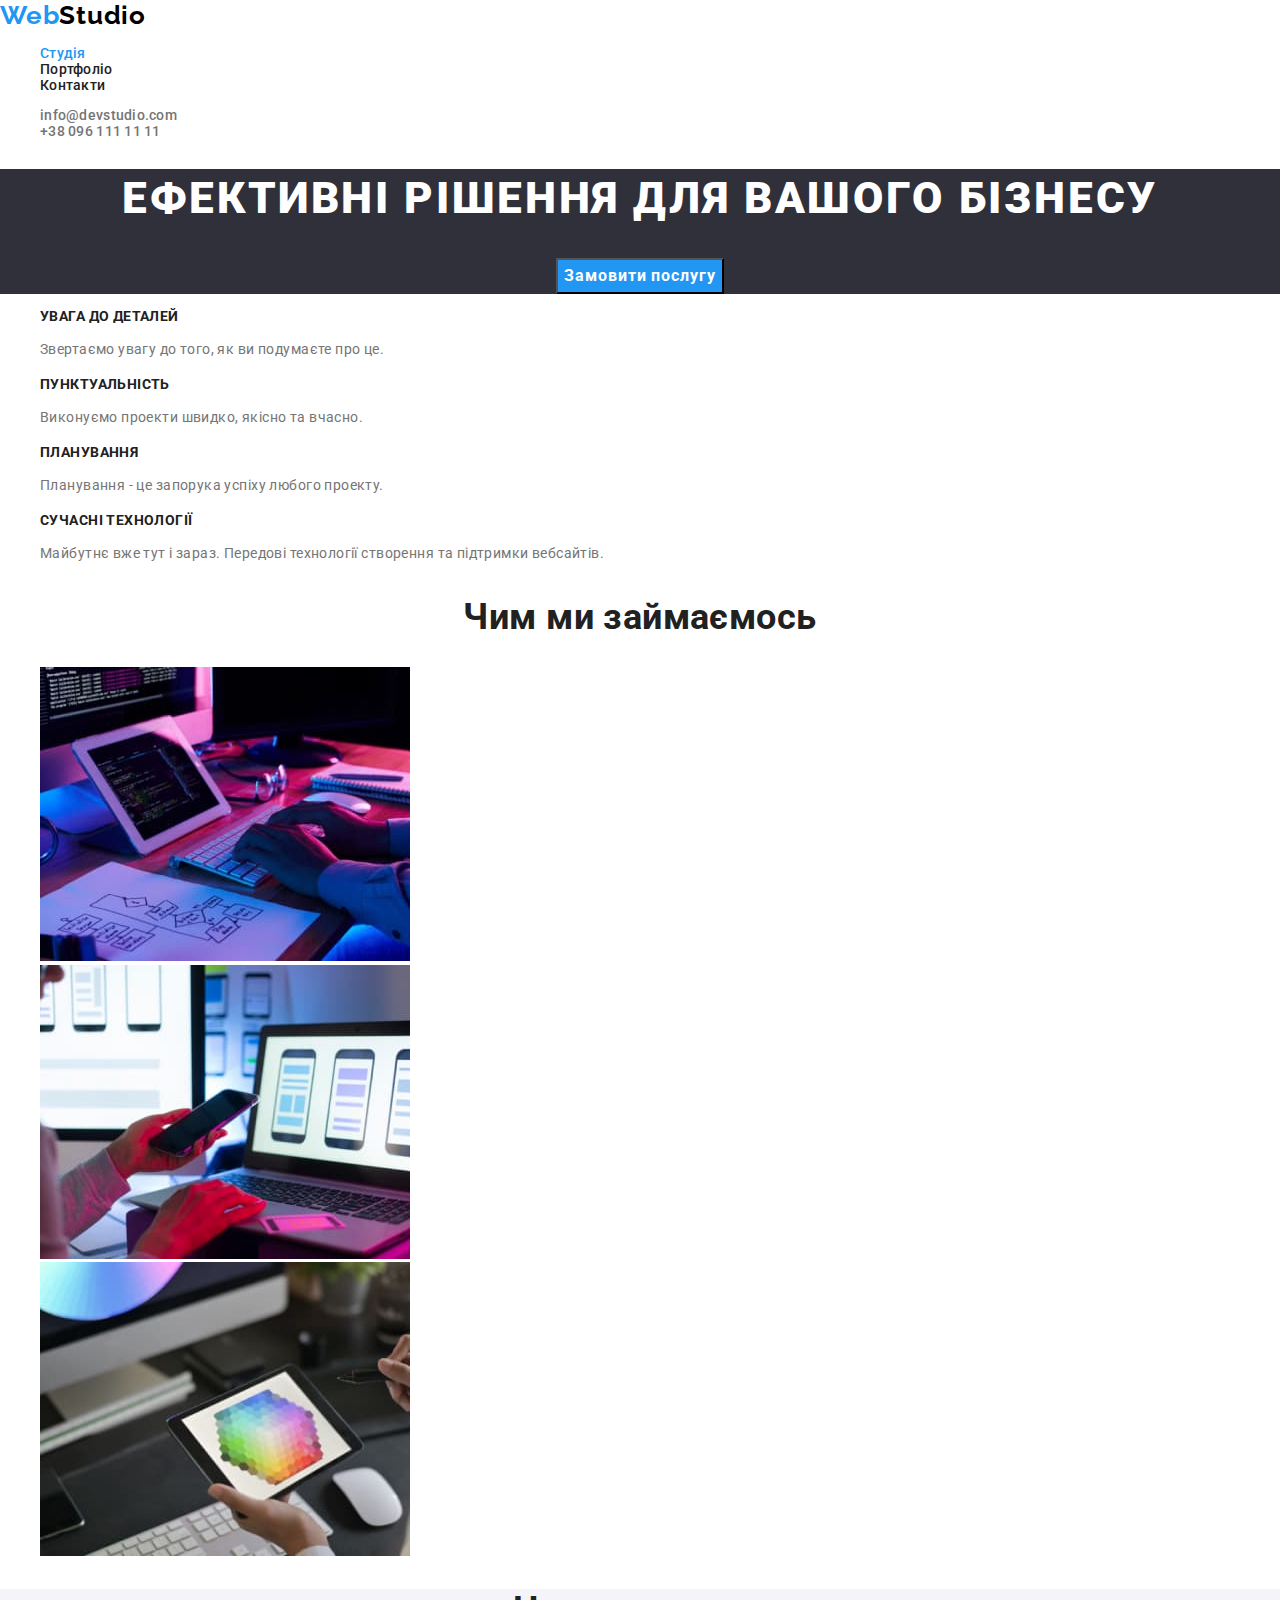
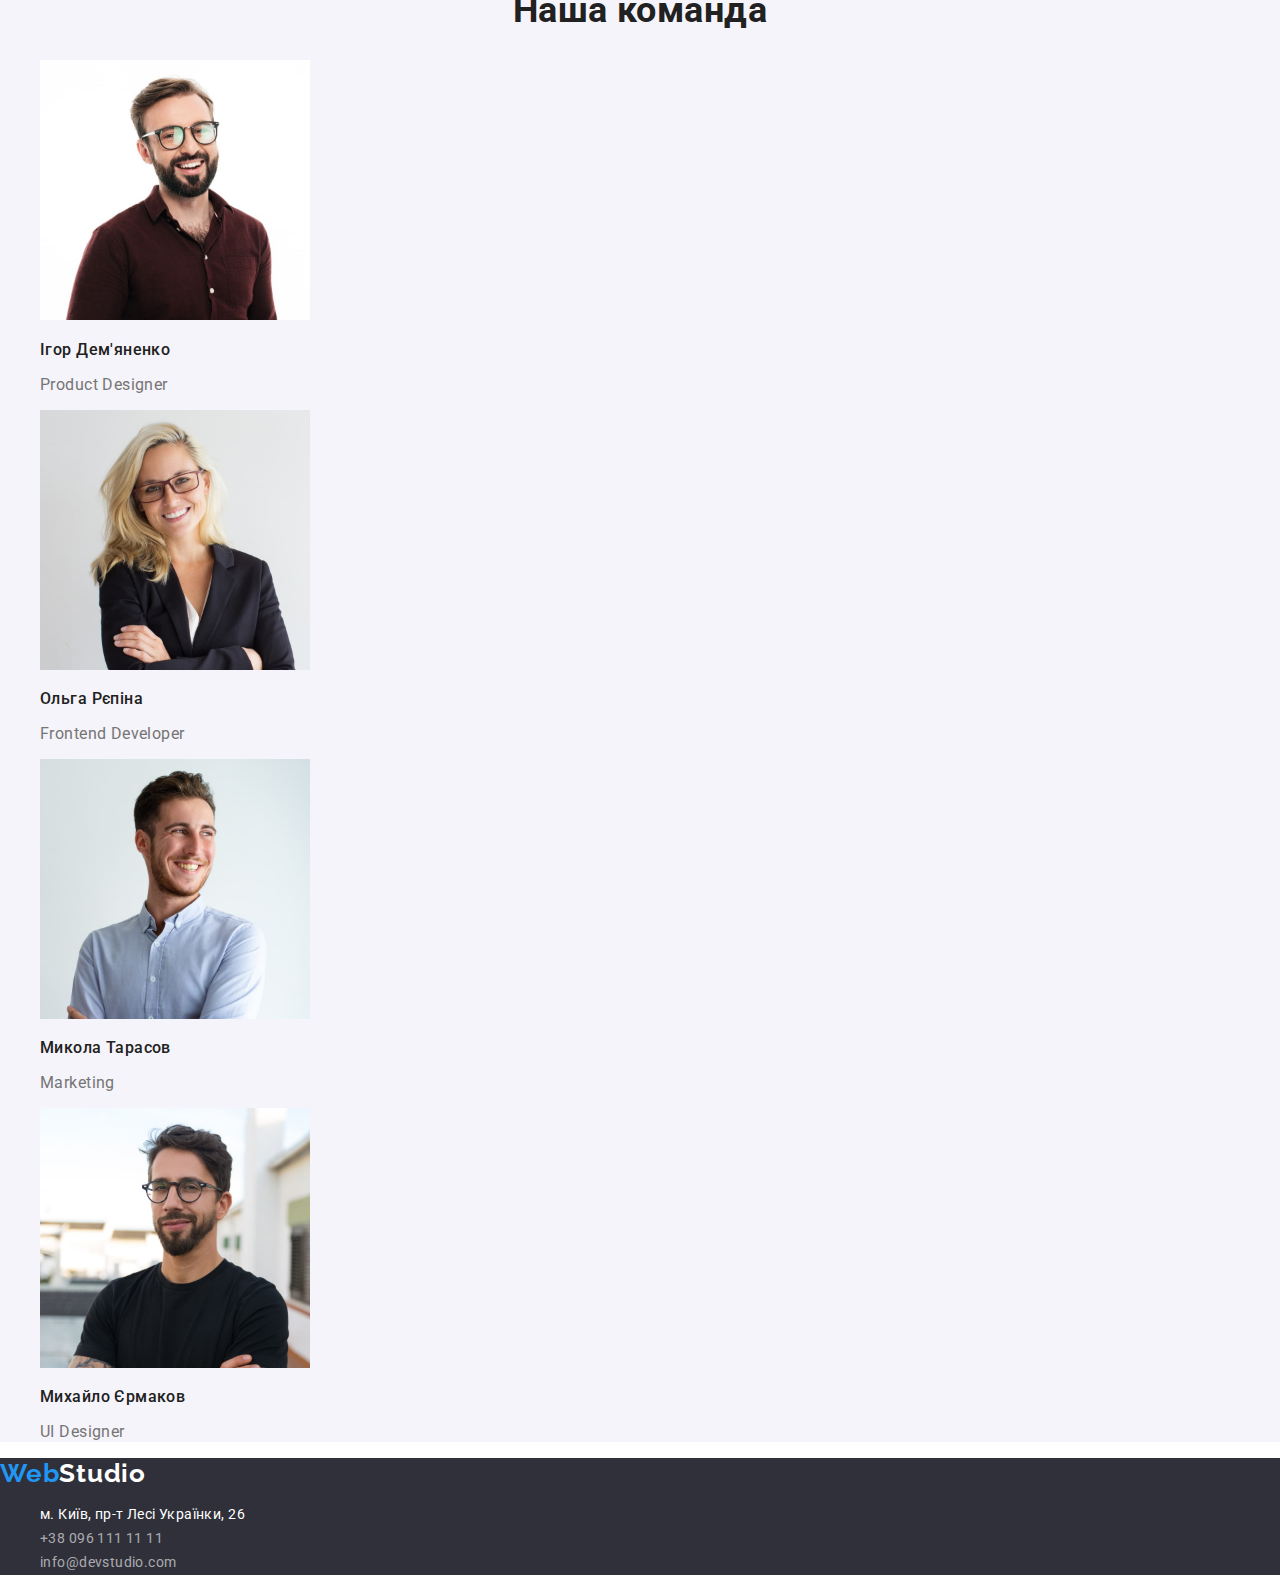
==== commit 8e639b0d: "last advices from mentor" ====
--- a/index.html
+++ b/index.html
@@ -11,6 +11,7 @@
       href="https://fonts.googleapis.com/css2?family=Raleway:wght@700&family=Roboto:wght@400;500;700;900&display=swap"
       rel="stylesheet"
     />
+    <link rel="stylesheet" href="https://cdnjs.cloudflare.com/ajax/libs/modern-normalize/1.1.0/modern-normalize.min.css">
     <link rel="stylesheet" href="./css/style.css" />
     <title>WebStudio</title>
   </head>
@@ -18,10 +19,10 @@
     <!--HEADER-->
 
     <header>
-      <a href="./index.html" class="logo"><span>Web</span>Studio</a>
+      <a href="./index.html" class="logo"><span class="focus-color">Web</span>Studio</a>
       <nav class="nav">
         <ul class="menu">
-          <li><a class="menu-link title accent" href="./index.html">Студія</a></li>
+          <li><a class="menu-link focus-color accent" href="./index.html">Студія</a></li>
           <li><a class="menu-link title accent" href="./portfolio.html">Портфоліо</a></li>
           <li><a class="menu-link title accent" href="">Контакти</a></li>
         </ul> 
@@ -108,7 +109,7 @@
     <!--FOOTER-->
 
     <footer class="footer">
-      <a href="./index.html" class="logo"><span>Web</span>Studio</a>
+      <a href="./index.html" class="logo"><span class="focus-color">Web</span>Studio</a>
       <address class="address">
         <ul class="footer-menu-contact">
           <li>
--- a/css/style.css
+++ b/css/style.css
@@ -14,9 +14,6 @@
 }
 
 /* main parameters */
-.main{
-    background-color: var(--background);
-}
 
 .accent:hover,
 .accent:focus
@@ -51,6 +48,7 @@
 li{
     list-style: none;
 }
+
 
 .visually-hidden{
     position: absolute;
@@ -84,13 +82,17 @@
     letter-spacing: 0.03em;
 }
 
-.logo>span{
+/* .logo>span{
     color: var(--accent-color);
-}
+} */
 
 .title{
     color: var(--title-text-color);
     
+}
+
+.focus-color {
+    color: var(--accent-color);
 }
 
 .primary{
@@ -189,10 +191,10 @@
     background-color: var(--secondary-bg-color);
     color: var(--title-text-color);
     font-family: inherit;
-    font-style: normal;
     font-weight: 500;
     font-size: 16px;
     line-height: 1.62;
+    letter-spacing: 0.03em;
     cursor: pointer;
 }
 
